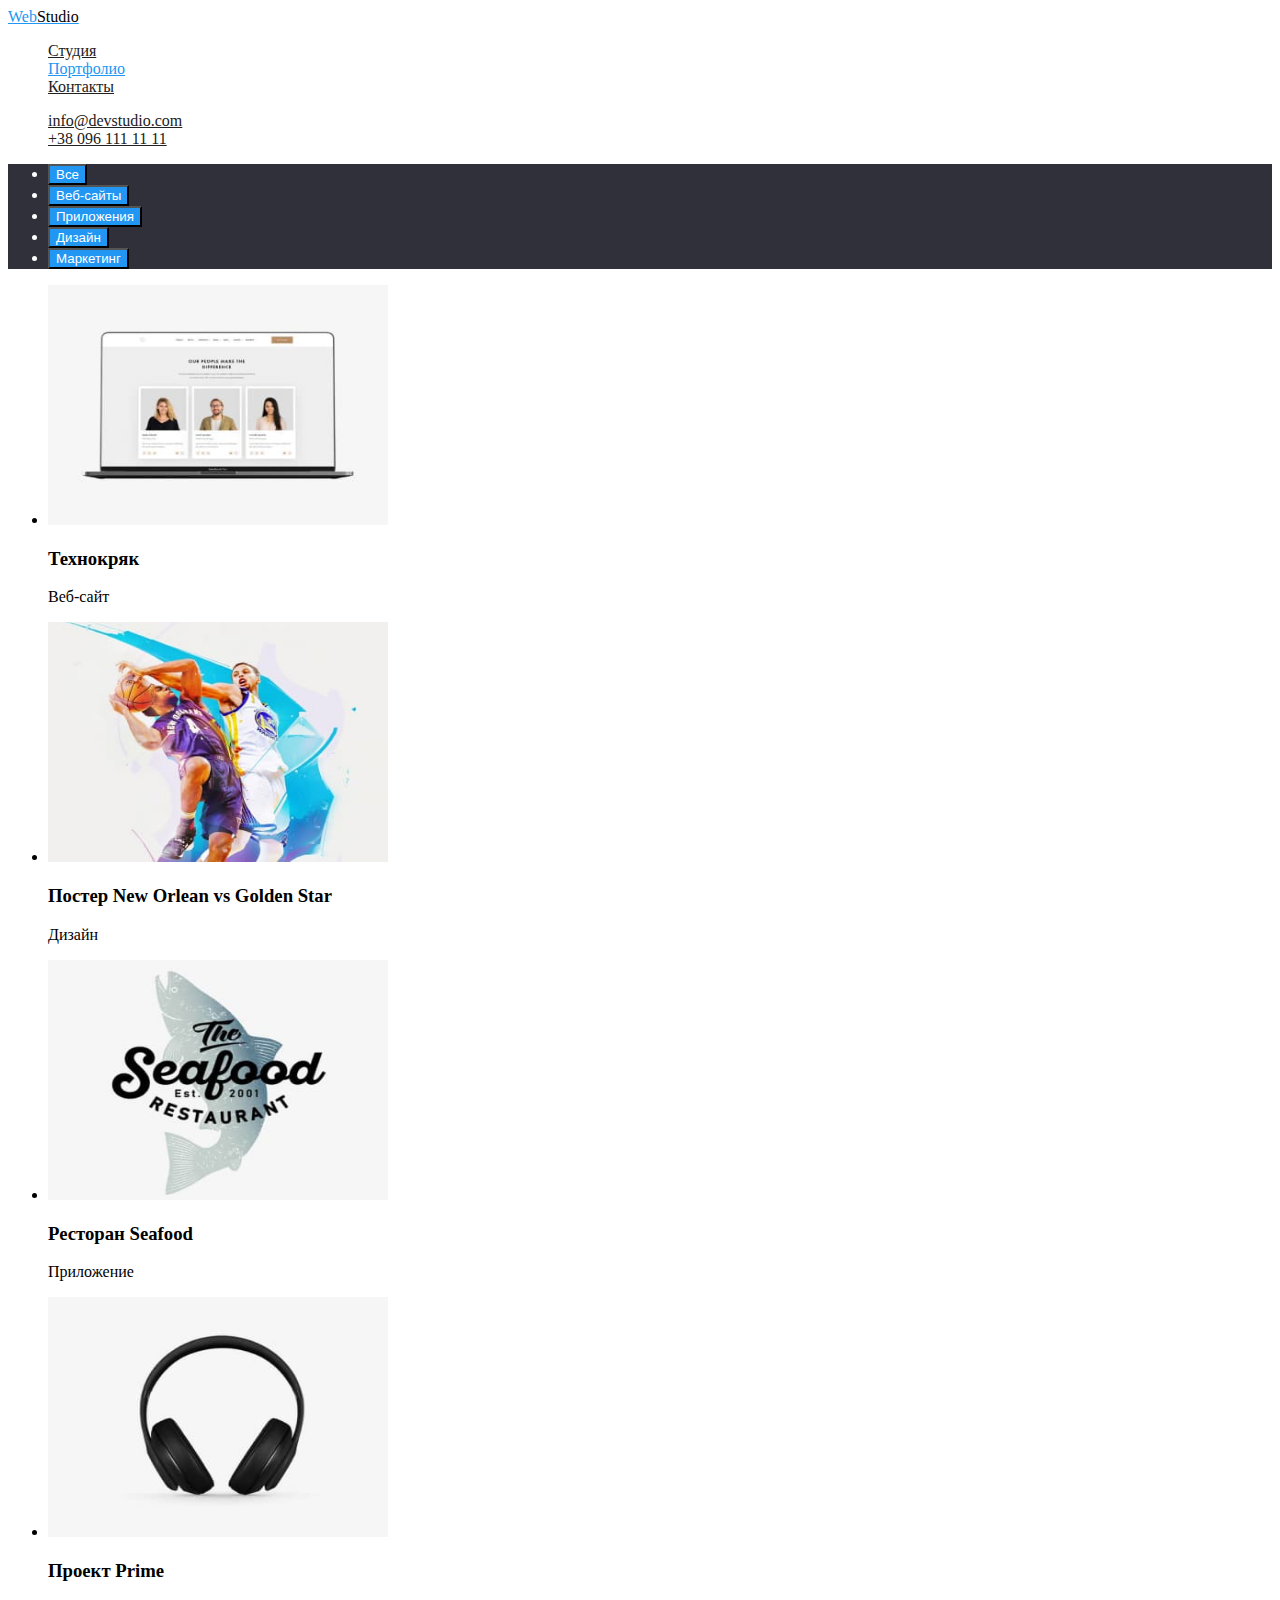
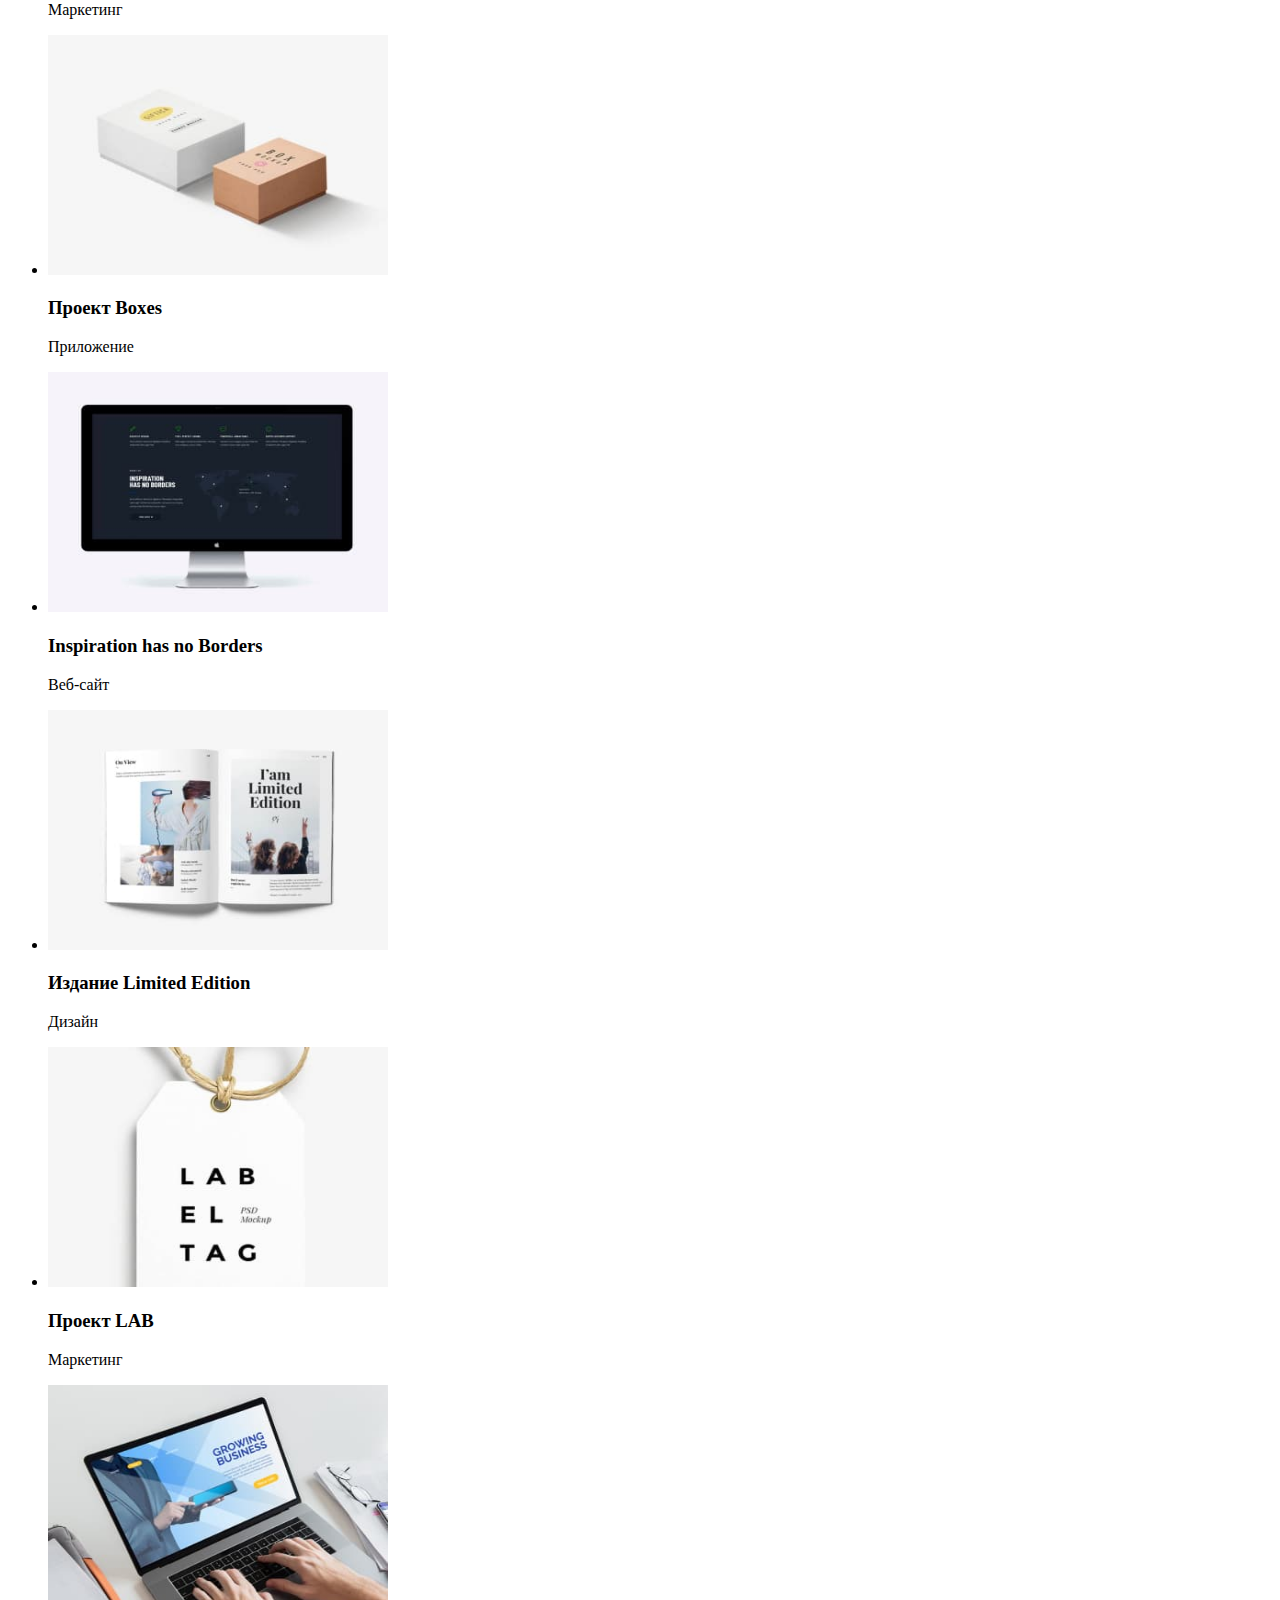
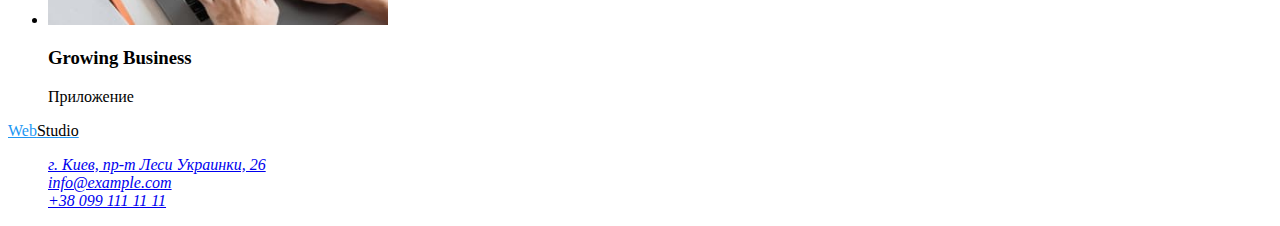
==== portfolio.html @ a4c0920b "add html+css" ====
<!DOCTYPE html>
<html lang="en">
<head>
    <meta charset="UTF-8">
    <meta http-equiv="X-UA-Compatible" content="IE=edge">
    <meta name="viewport" content="width=device-width, initial-scale=1.0">
    <title>Document</title>
    <link rel="stylesheet" href="./css/styles.css">
</head>
<body>
    <header>
        <div class="container">
            <nav>
                <a href="./index.html" class="logo">Web<span class="page-studio">Studio</span></a>
                <ul class="site-nav list">
                    <li><a href="" class="link">Студия</a></li>
                    <li><a href="./portfolio.html" class="link current">Портфолио</a></li>
                    <li><a href="" class="link">Контакты</a></li>
                </ul>
            </nav>
            <ul class="site-info list">
                <li><a href="mailto:info@devstudio.com" class="link">info@devstudio.com</a></li>
                <li><a href="tel:+380961111111" class="link">+38 096 111 11 11</a></li>
            </ul>
        </div>
    </header>
    <main>
        <section class="hero">
            <div class="hero-title">
                <ul>
                    <li><button type="button" class="button">Все</button></li>
                    <li><button type="button" class="button">Веб-сайты</button></li>
                    <li><button type="button" class="button">Приложения</button></li>
                    <li><button type="button" class="button">Дизайн</button></li>
                    <li><button type="button" class="button">Маркетинг</button></li>
                </ul>
            </div>
        </section>
        <section class="section">
            <ul>
                <li>
                    <img src="./images/fon-1.jpg" alt="Интернет страница" width="340" height="240">
                    <h3 class="title">Технокряк</h3>
                    <p>Веб-сайт</p>
                </li>
                <li>
                    <img src="./images/fon-2.jpg" alt="Игра баскетболистов" width="340" height="240">
                    <h3 class="title" lang="en">Постер New Orlean vs Golden Star</h3>
                    <p>Дизайн</p>
                </li>
                <li>
                    <img src="./images/fon-3.jpg" alt="Логотип ресторана" width="340" height="240">
                    <h3 class="title" lang="en">Ресторан Seafood</h3>
                    <p>Приложение</p>
                </li>
                <li>
                    <img src="./images/fon-4.jpg" alt="Наушники" width="340" height="240">
                    <h3 class="title" lang="en">Проект Prime</h3>
                    <p>Маркетинг</p>
                </li>
                <li>
                    <img src="./images/fon-5.jpg" alt="Картонные коробки" width="340" height="240">
                    <h3 class="title" lang="en">Проект Boxes</h3>
                    <p>Приложение</p>
                </li>
                <li>
                    <img src="./images/fon-6.jpg" alt="iMac" width="340" height="240">
                    <h3 class="title" lang="en">Inspiration has no Borders</h3>
                    <p>Веб-сайт</p>
                </li>
                <li>
                    <img src="./images/fon-7.jpg" alt="Журнал" width="340" height="240">
                    <h3 class="title" lang="en">Издание Limited Edition</h3>
                    <p>Дизайн</p>
                </li>
                <li>
                    <img src="./images/fon-8.jpg" alt="Этикетка" width="340" height="240">
                    <h3 class="title" lang="en">Проект LAB</h3>
                    <p>Маркетинг</p>
                </li>
                <li>
                    <img src="./images/fon-9.jpg" alt="Работа за ноутбуком" width="340" height="240">
                    <h3 class="title" lang="en">Growing Business</h3>
                    <p>Приложение</p>
                </li>
            </ul>
        </section>
    </main>
    <footer>
        <a href="./index.html" class="logo">Web<span class="page-studio">Studio</span></a>
        <address class="footer">
            <ul class="footer list"> 
                <li><a href="https://goo.gl/maps/Tcm589jkchjnUBED6" target="_blank" rel="noopener noreferrer">г. Киев, пр-т Леси Украинки, 26</a></li>
                <li><a href="mailto:info@example.com">info@example.com</a></li>
                <li><a href="tel:+380991111111">+38 099 111 11 11</a></li>
            </ul>
        </address>
    </footer>
</body>
</html>
---- css/styles.css ----
/* акцент #2196F3 */
/* цвет заглавий текста #212121 */
/* цвет основного текста #757575 */
/* фон основного текста #FFFFFF */
/* фон вторичного текста #F5F4FA */
/* фон заклавий текста #2F303A */
/* цвет слова Studio  #000000 */
/* цвет текста контактов в футере rgba(255, 255, 255, 0.6) */

:root {
    --accent-color: #2196F3; 
    --title-text-color: #212121;
    --primary-text-color: #757575; 
    --background-main-color: #FFFFFF;
    --background-secondary-color: #F5F4FA;
    --background-titles-color: #2F303A;
    --studio-word-color: #000000;
    --footer-text-color: rgba(255, 255, 255, 0.6);

}

.page {
    background-color: var(--background-main-color);
    color: var(--title-text-color);
}

.logo {
  color: var(--accent-color);
}

.page-studio {
    color: var(--studio-word-color);
}

.list {
    list-style: none;
}

/* Site-nav */

.site-nav .link {
    color: var(--title-text-color);
}
.site-nav .link:hover, 
.site-nav .link:focus {
    color: var(--accent-color);
}

.site-nav .link.current {
    color: var(--accent-color);
}

/* Site-info */

.site-info .link {
    color: var(--title-text-color);
}

.site-info .link:hover,
.site-info .link:focus {
    color: var(--accent-color);
}

/* Hero  */

.hero-title {
    color: #FFFFFF;
    background-color: var(--background-titles-color);
}

/* Feature-list */
.section-title .fuature {
    color: var(--title-text-color);
}

/* Examples */

.examples {
    color: var(--title-text-color);

}

/* Team */

.team-title {
    color: var(--title-text-color);
    background-color: var(--background-secondary-color);
}


/* Footer */



/* Button */
.button {
    color: var(--background-main-color);
    background-color: var(--accent-color);
}
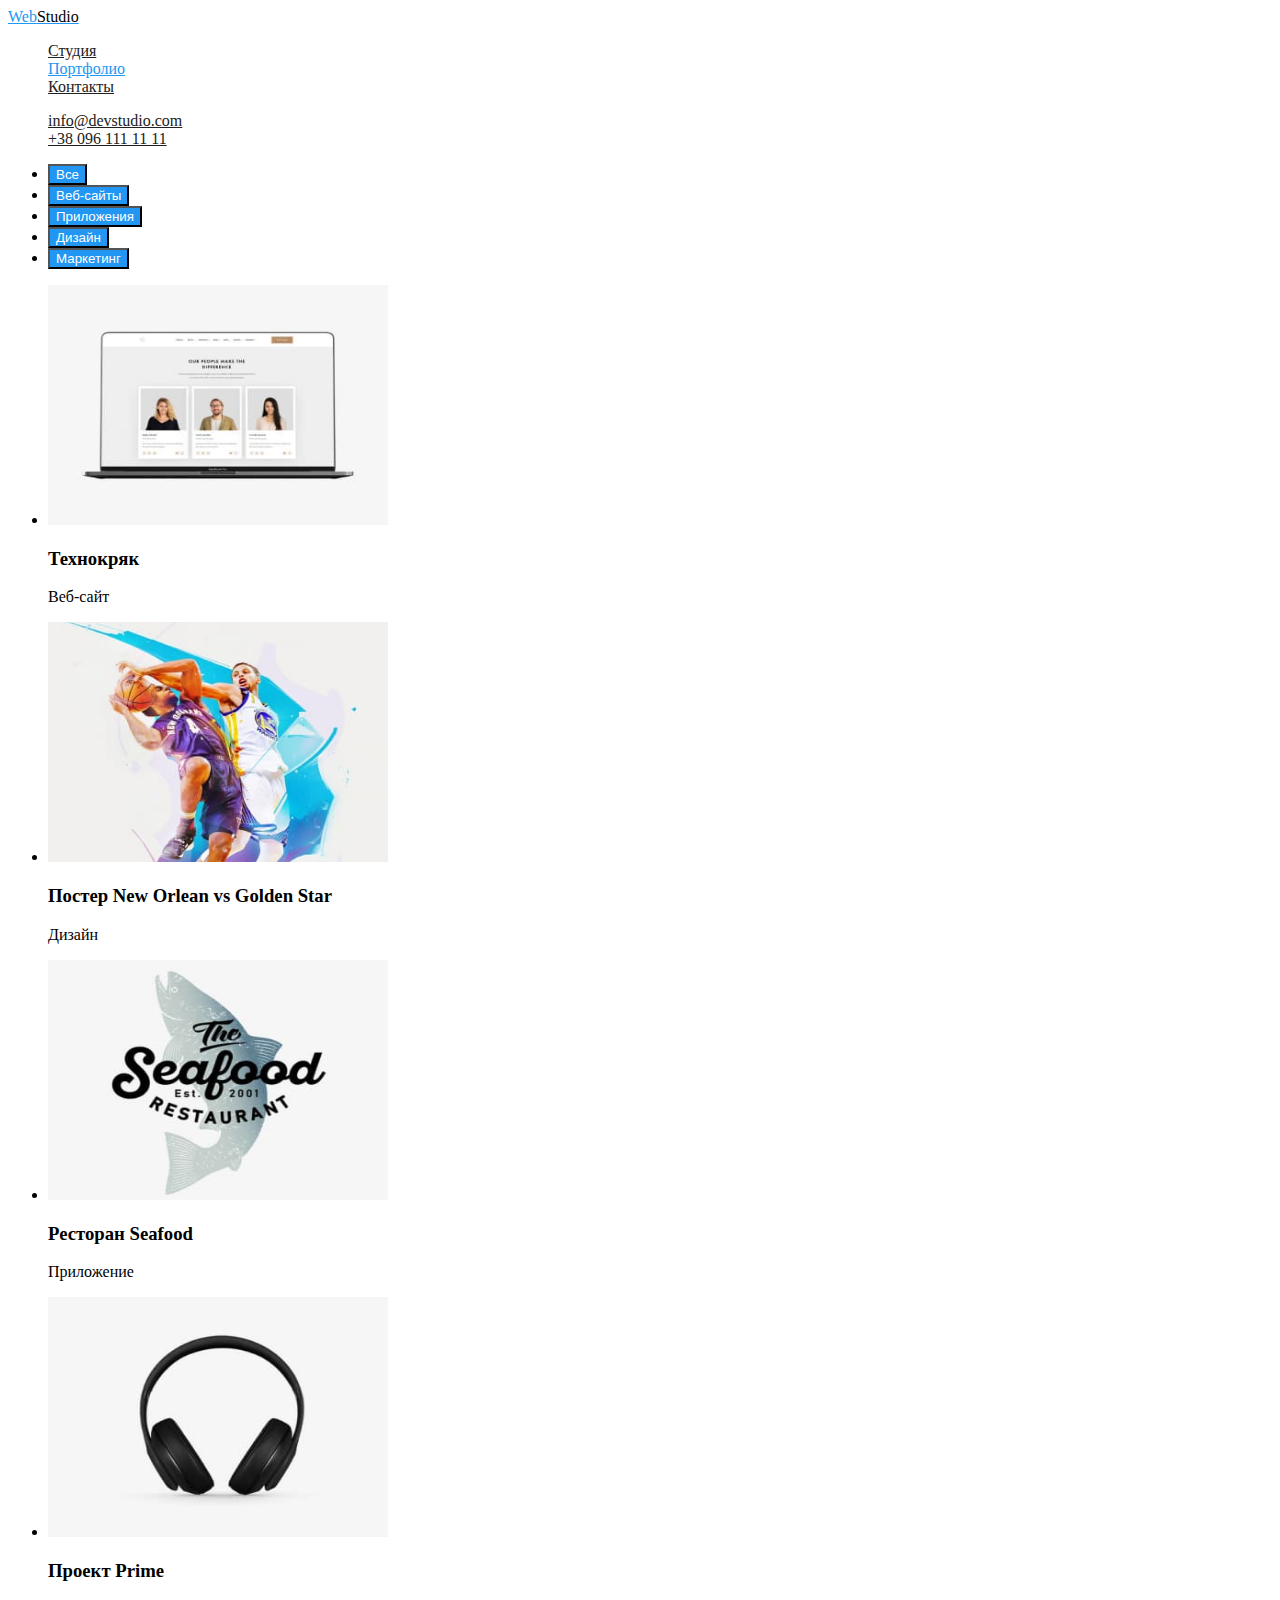
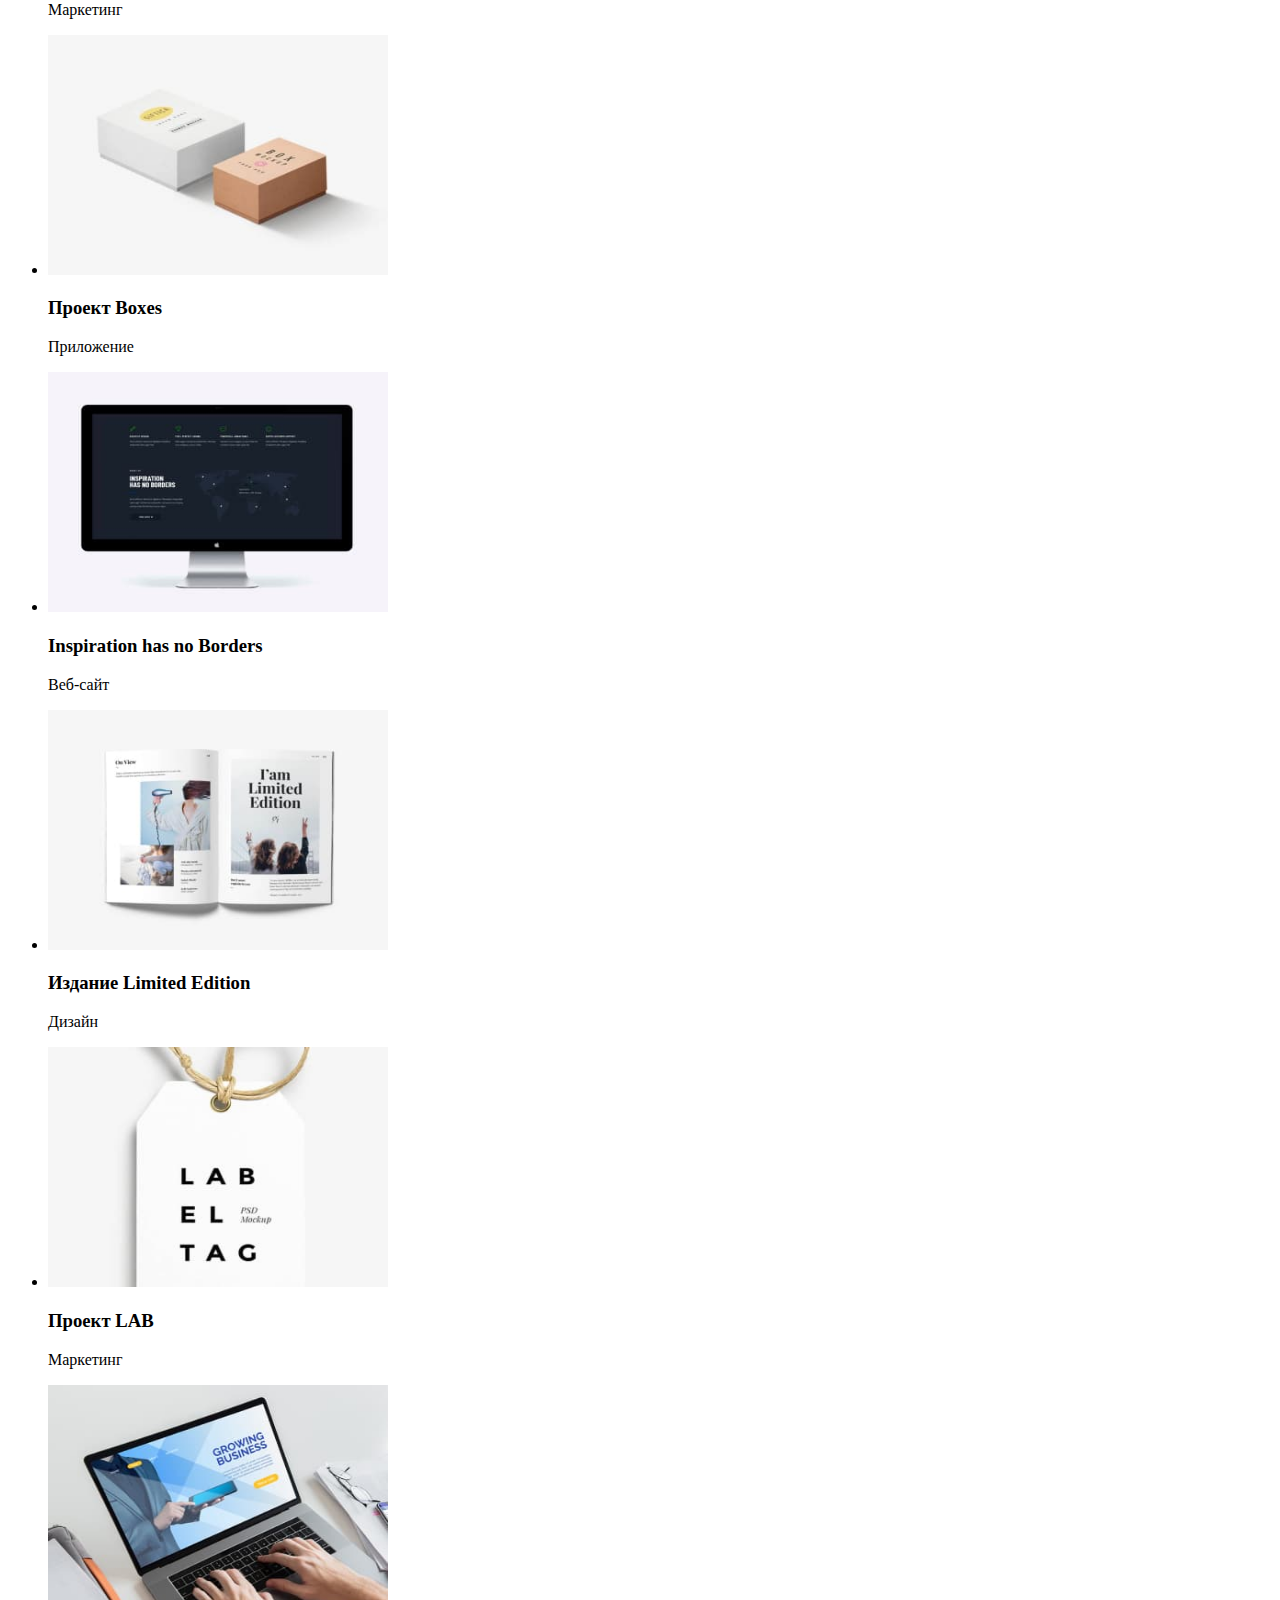
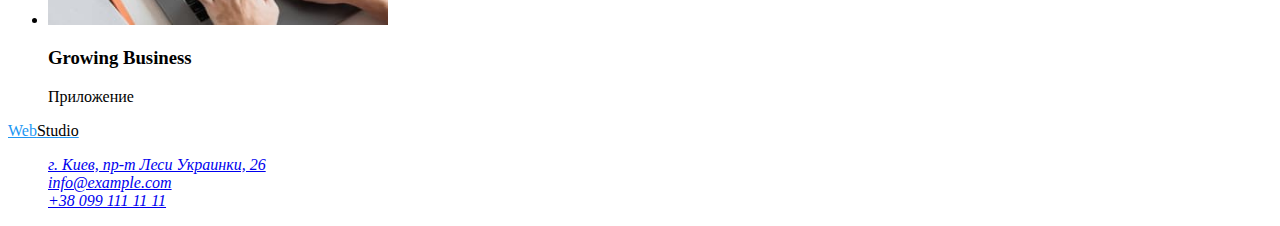
==== commit f8246b85: "add html+css" ====
--- a/portfolio.html
+++ b/portfolio.html
@@ -26,7 +26,7 @@
     </header>
     <main>
         <section class="hero">
-            <div class="hero-title">
+            <div class="hero-title-1">
                 <ul>
                     <li><button type="button" class="button">Все</button></li>
                     <li><button type="button" class="button">Веб-сайты</button></li>
@@ -87,6 +87,7 @@
         </section>
     </main>
     <footer>
+        <section class="footer-1">
         <a href="./index.html" class="logo">Web<span class="page-studio">Studio</span></a>
         <address class="footer">
             <ul class="footer list"> 
@@ -95,6 +96,7 @@
                 <li><a href="tel:+380991111111">+38 099 111 11 11</a></li>
             </ul>
         </address>
+         </section>
     </footer>
 </body>
-</html>+</html> --- a/css/styles.css
+++ b/css/styles.css
@@ -90,7 +90,10 @@
 
 /* Footer */
 
-
+.footer .link:hover,
+.footer .link:focus {
+    color: var(--accent-color);
+}
 
 /* Button */
 .button {
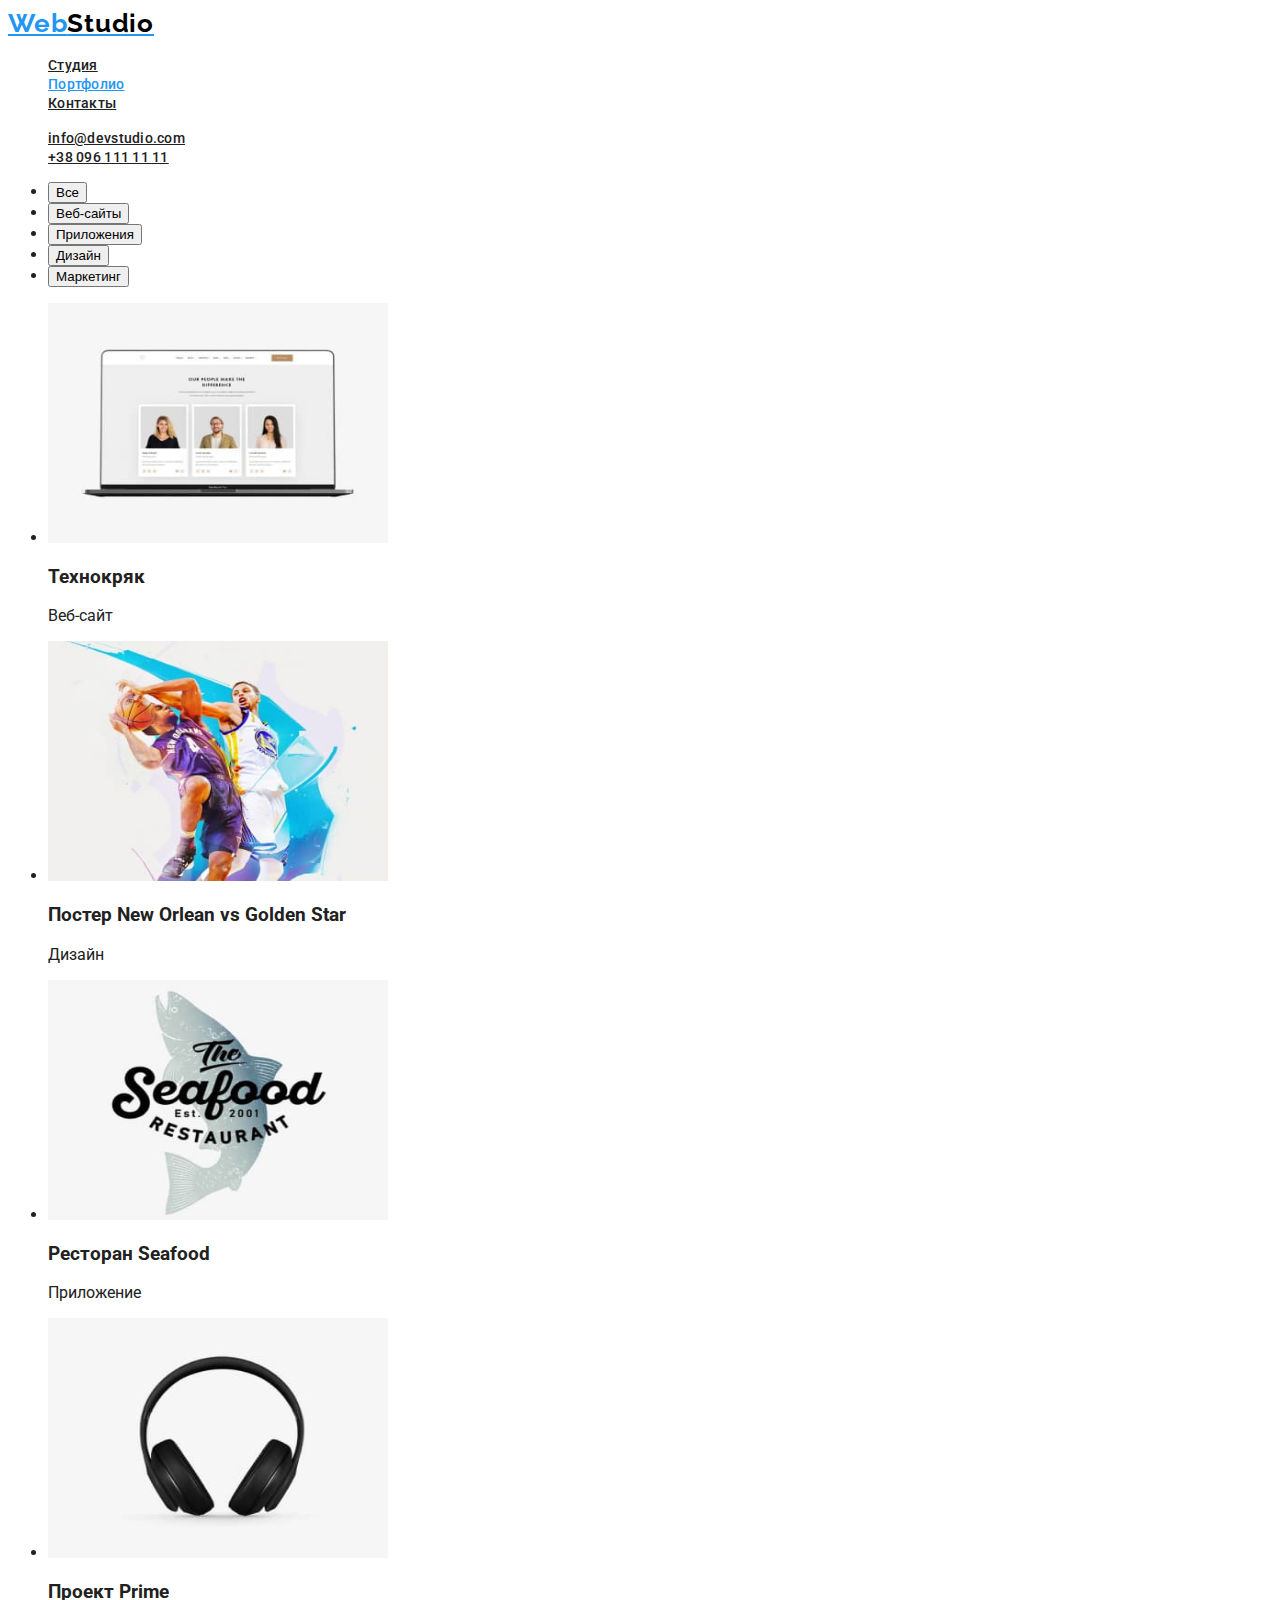
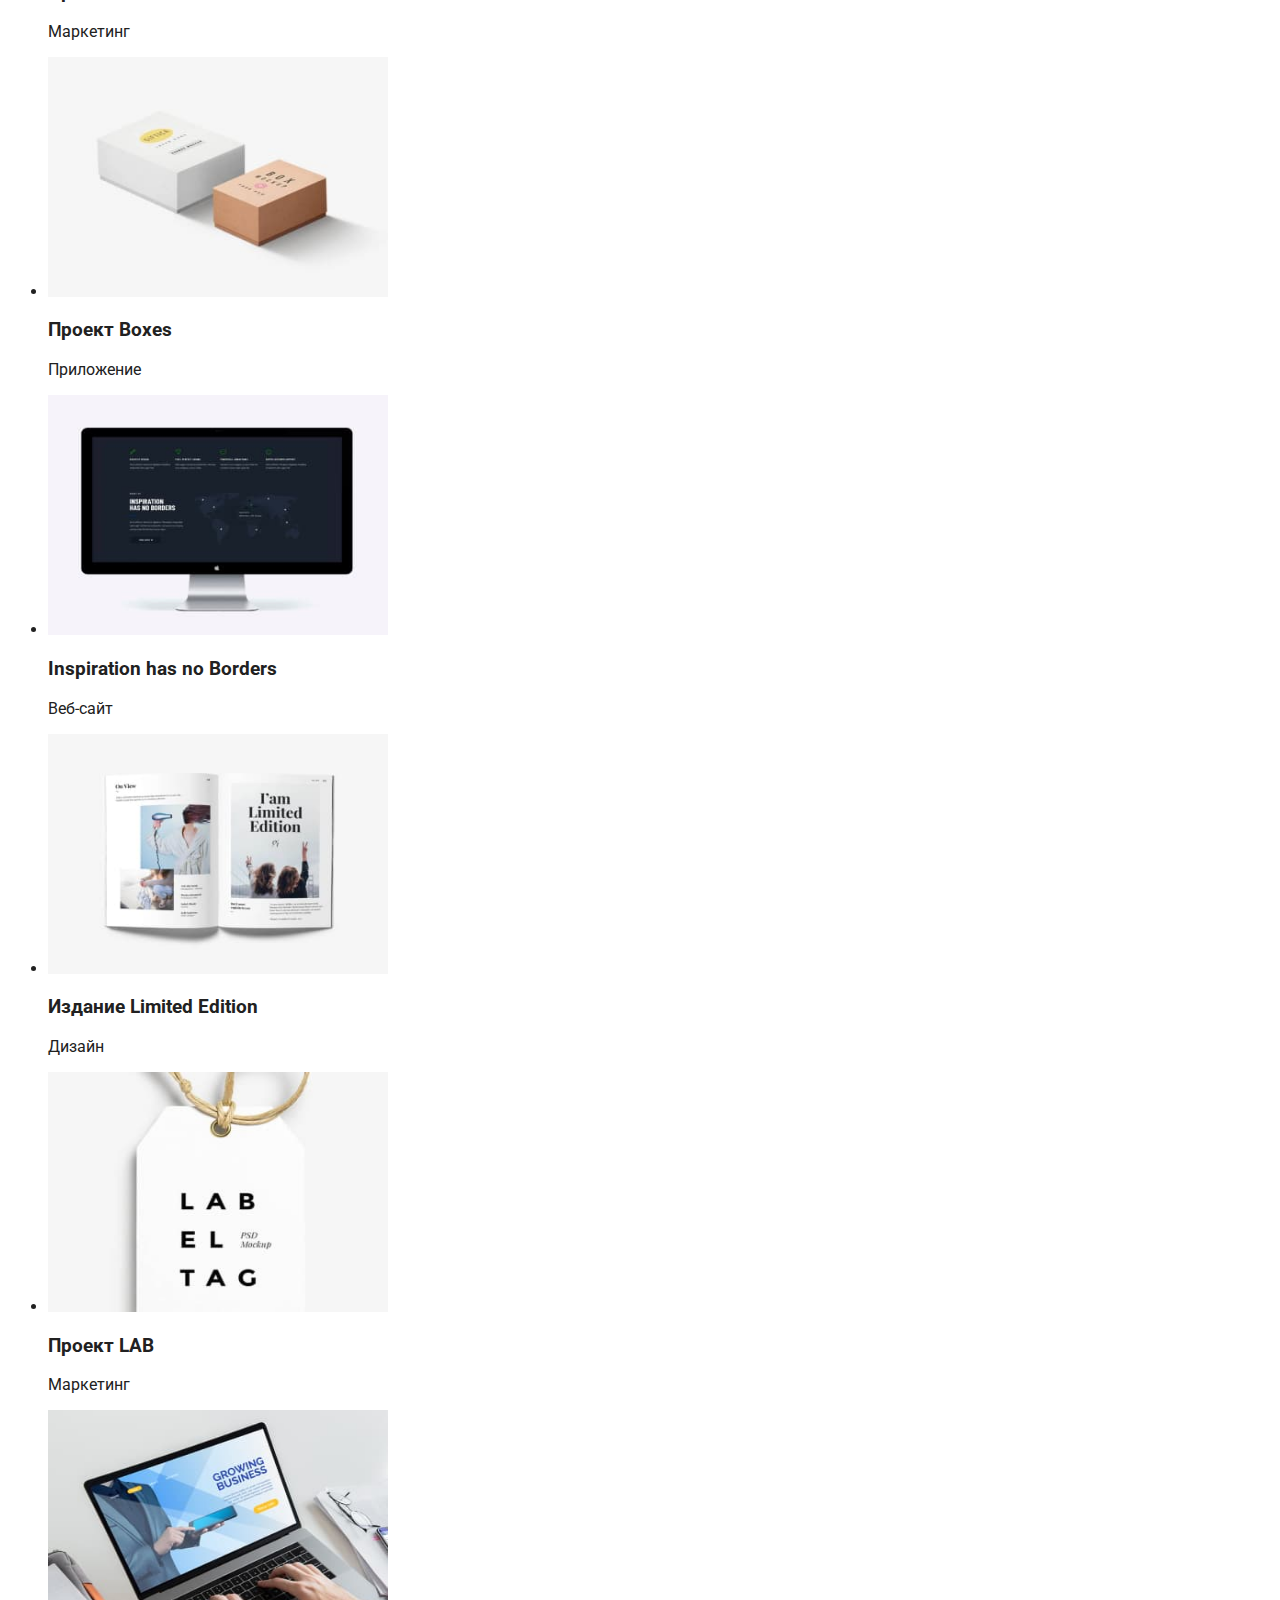
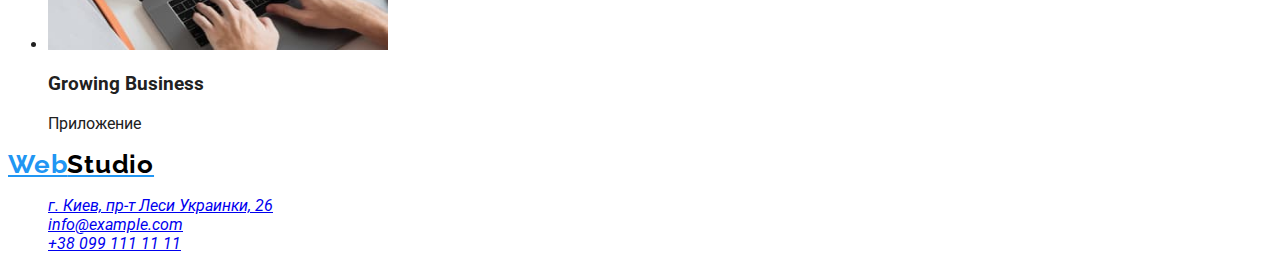
==== commit e6c85a87: "add html+css" ====
--- a/portfolio.html
+++ b/portfolio.html
@@ -5,9 +5,12 @@
     <meta http-equiv="X-UA-Compatible" content="IE=edge">
     <meta name="viewport" content="width=device-width, initial-scale=1.0">
     <title>Document</title>
+    <link rel="preconnect" href="https://fonts.googleapis.com">
+    <link rel="preconnect" href="https://fonts.gstatic.com" crossorigin>
+    <link href="https://fonts.googleapis.com/css2?family=Raleway:wght@700&family=Roboto:wght@400;500;700&display=swap" rel="stylesheet">
     <link rel="stylesheet" href="./css/styles.css">
 </head>
-<body>
+<body class="body">
     <header>
         <div class="container">
             <nav>
@@ -28,11 +31,11 @@
         <section class="hero">
             <div class="hero-title-1">
                 <ul>
-                    <li><button type="button" class="button">Все</button></li>
-                    <li><button type="button" class="button">Веб-сайты</button></li>
-                    <li><button type="button" class="button">Приложения</button></li>
-                    <li><button type="button" class="button">Дизайн</button></li>
-                    <li><button type="button" class="button">Маркетинг</button></li>
+                    <li><button type="button" class="link">Все</button></li>
+                    <li><button type="button" class="link">Веб-сайты</button></li>
+                    <li><button type="button" class="link">Приложения</button></li>
+                    <li><button type="button" class="link">Дизайн</button></li>
+                    <li><button type="button" class="link">Маркетинг</button></li>
                 </ul>
             </div>
         </section>
@@ -87,7 +90,7 @@
         </section>
     </main>
     <footer>
-        <section class="footer-1">
+        <section class="footer">
         <a href="./index.html" class="logo">Web<span class="page-studio">Studio</span></a>
         <address class="footer">
             <ul class="footer list"> 
--- a/css/styles.css
+++ b/css/styles.css
@@ -19,13 +19,21 @@
 
 }
 
-.page {
+.body {
     background-color: var(--background-main-color);
     color: var(--title-text-color);
+    font-family: roboto, sans-serif;
+    
 }
 
 .logo {
   color: var(--accent-color);
+  font-family: Raleway, cursive;
+
+  font-weight: 700;
+  font-size: 26px;
+  line-height: 1.19;
+  letter-spacing: 0.03em;
 }
 
 .page-studio {
@@ -40,6 +48,11 @@
 
 .site-nav .link {
     color: var(--title-text-color);
+
+    font-weight: 500;
+    font-size: 14px;
+    line-height: 1.14;
+    letter-spacing: 0.02em;
 }
 .site-nav .link:hover, 
 .site-nav .link:focus {
@@ -54,6 +67,12 @@
 
 .site-info .link {
     color: var(--title-text-color);
+
+font-weight: 500;
+font-size: 14px;
+line-height: 1.14;
+letter-spacing: 0.02em;
+
 }
 
 .site-info .link:hover,
@@ -66,11 +85,40 @@
 .hero-title {
     color: #FFFFFF;
     background-color: var(--background-titles-color);
+
+font-weight: 900;
+font-size: 44px;
+line-height: 1.36;
+text-align: center;
+letter-spacing: 0.06em;
+
 }
 
+.hero-title-1 .link:hover,
+.hero-title-1 .link:focus {
+    color: var(--accent-color);
+}
 /* Feature-list */
 .section-title .fuature {
     color: var(--title-text-color);
+}
+.fuature-list .title {
+    color: var(--title-text-color);
+
+font-weight: 700;
+font-size: 14px;
+line-height: 1.14;
+letter-spacing: 0.03em;
+text-transform: uppercase;
+}
+
+.fuature-list .text {
+    color: var(--primary-text-color);
+
+font-weight: 400;
+font-size: 14px;
+line-height: 1.71;
+letter-spacing: 0.03em;
 }
 
 /* Examples */
@@ -79,14 +127,27 @@
     color: var(--title-text-color);
 
 }
+.section-title {
 
+font-weight: 700;
+font-size: 36px;
+line-height: 1.16;
+text-align: center;
+letter-spacing: 0.03em;
+
+}
 /* Team */
 
 .team-title {
     color: var(--title-text-color);
     background-color: var(--background-secondary-color);
+
+font-weight: 700;
+font-size: 36px;
+line-height: 1.16;
+text-align: center;
+letter-spacing: 0.03em;
 }
-
 
 /* Footer */
 
@@ -99,4 +160,9 @@
 .button {
     color: var(--background-main-color);
     background-color: var(--accent-color);
+
+font-weight: 500;
+font-size: 16px;
+line-height: 1.62;
+letter-spacing: 0.03em;
 }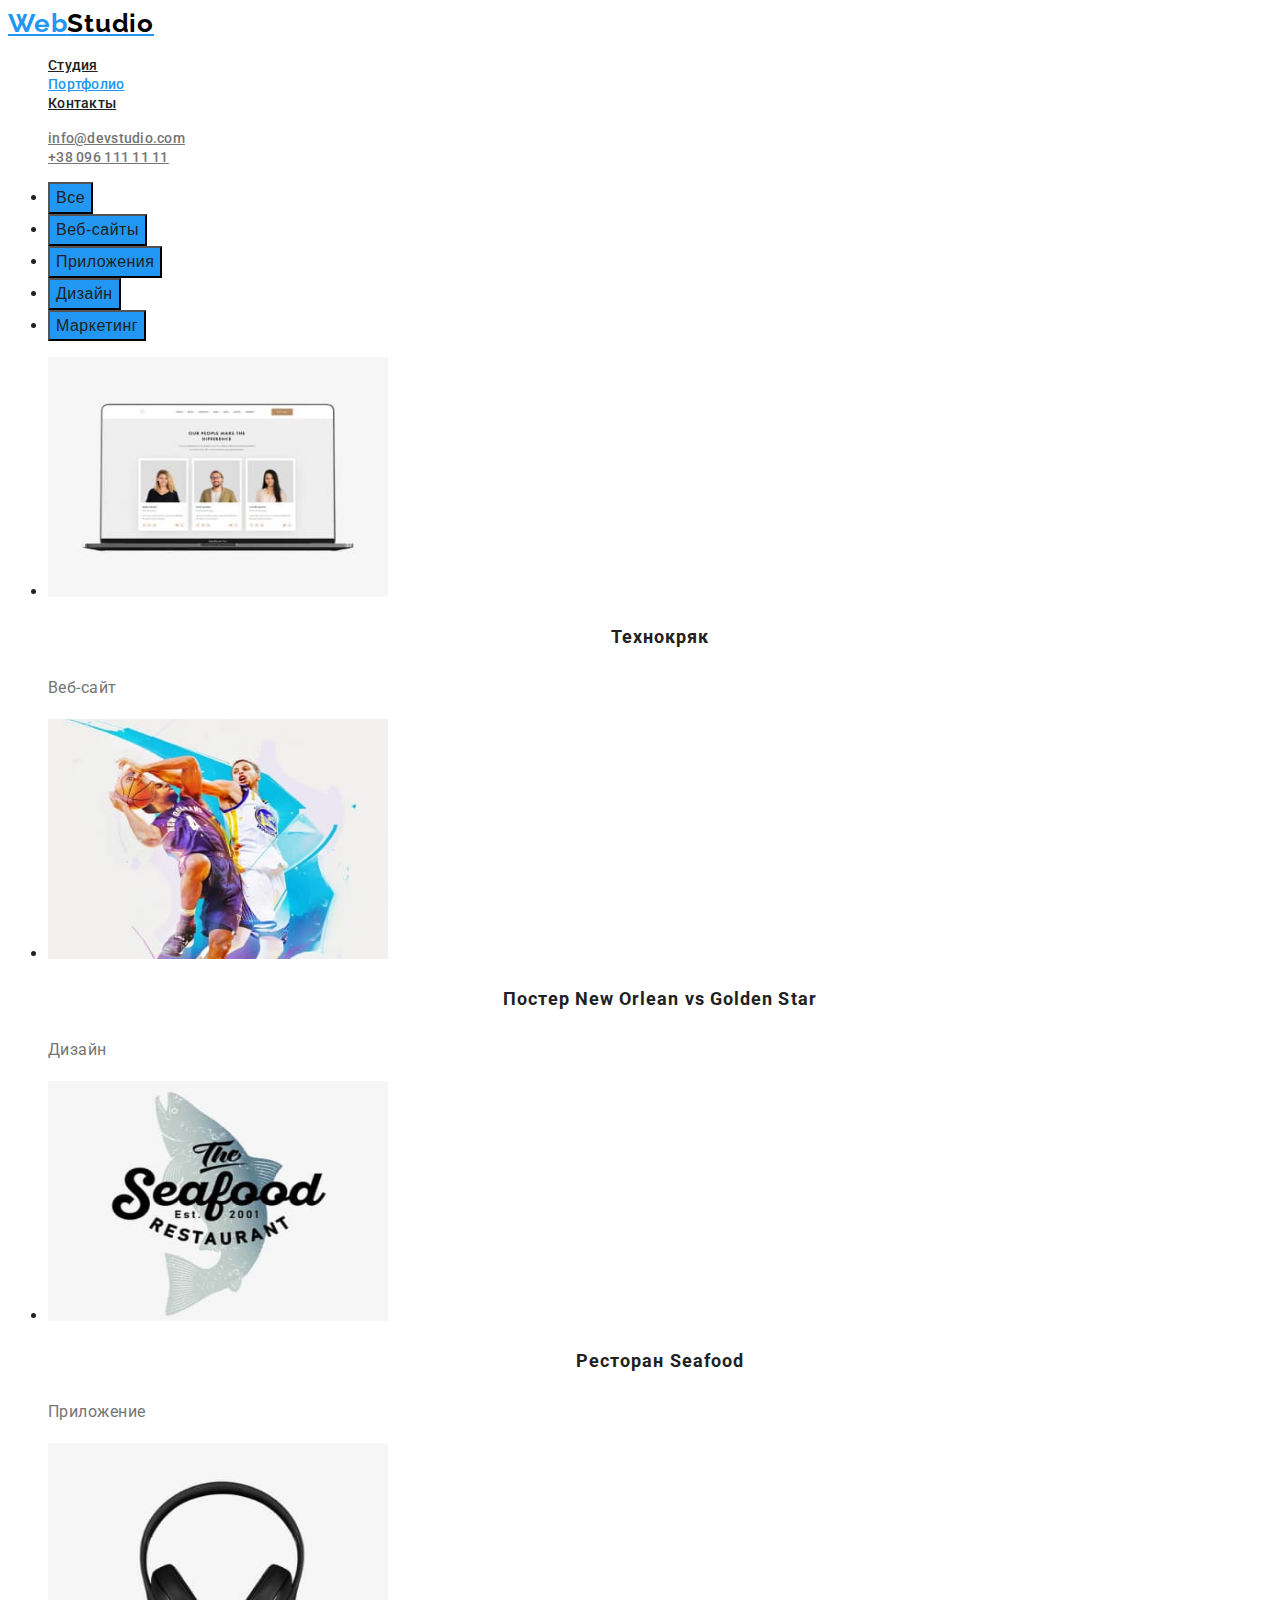
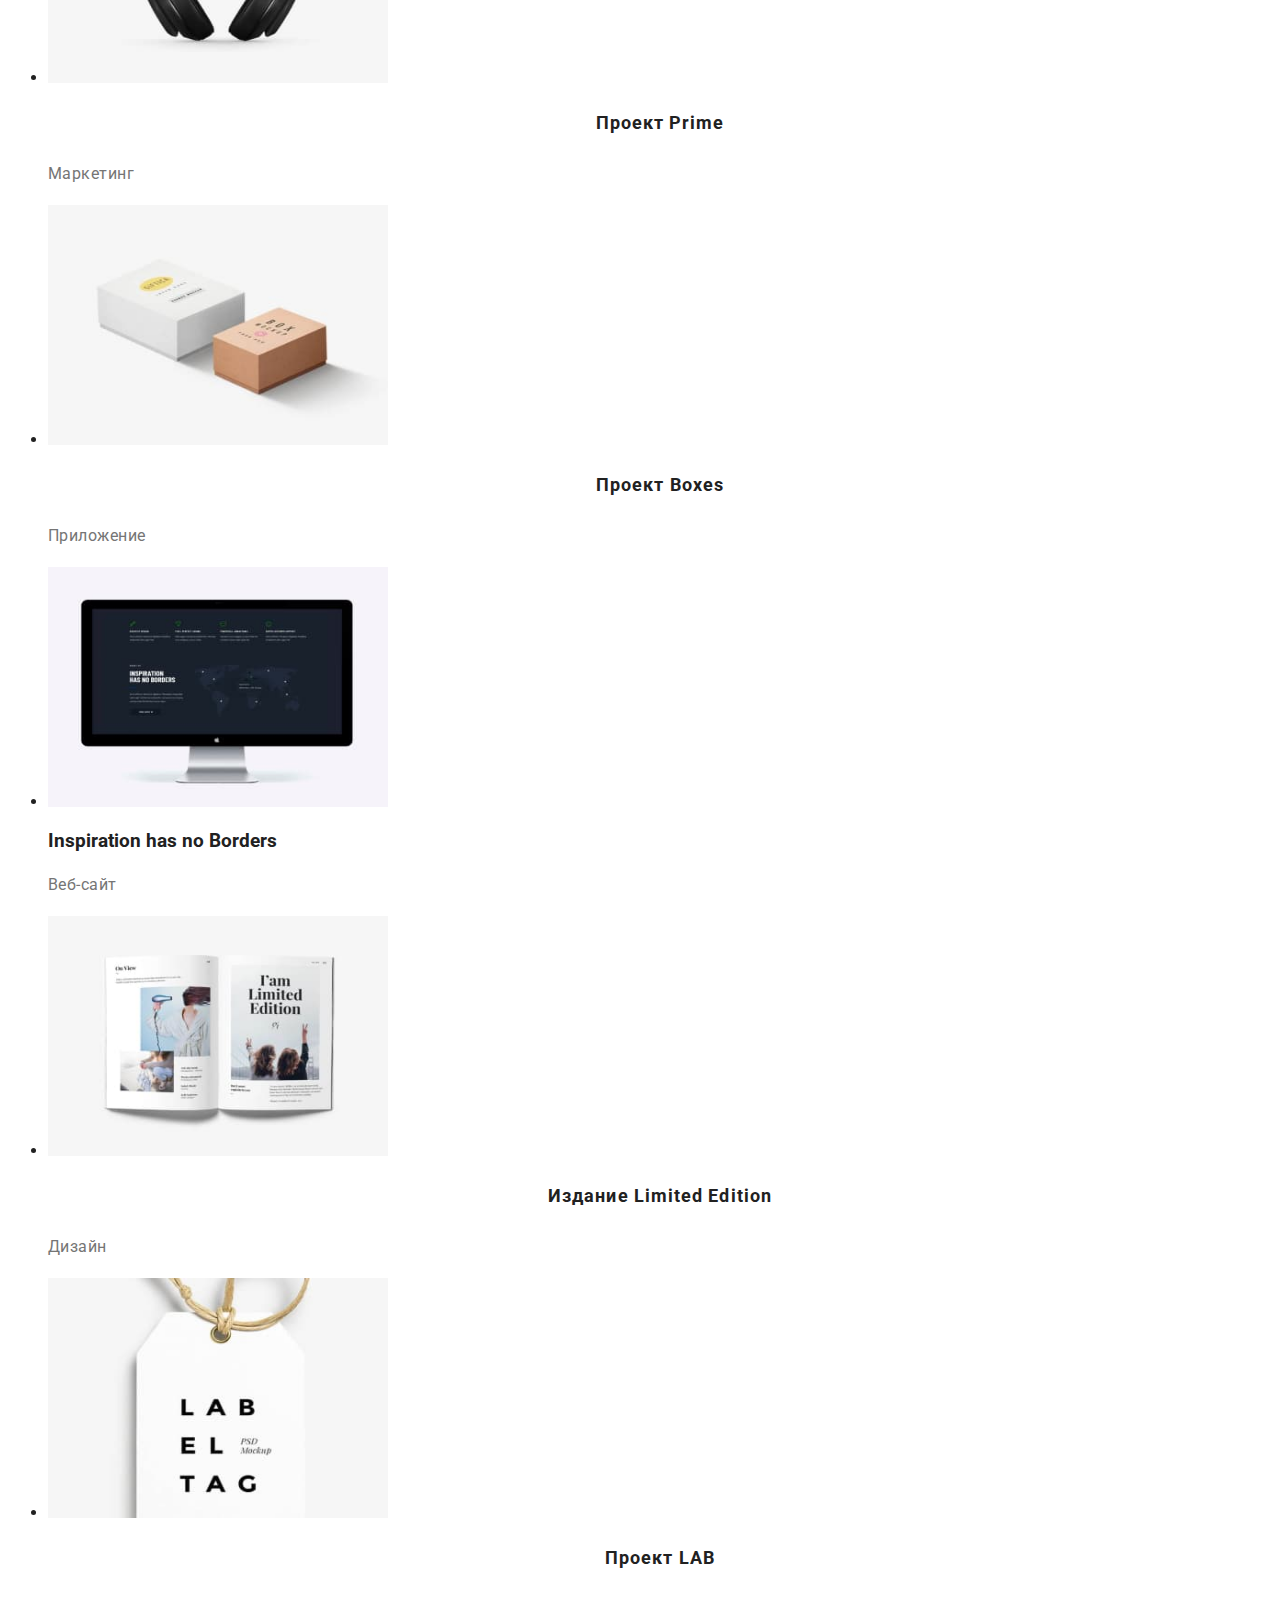
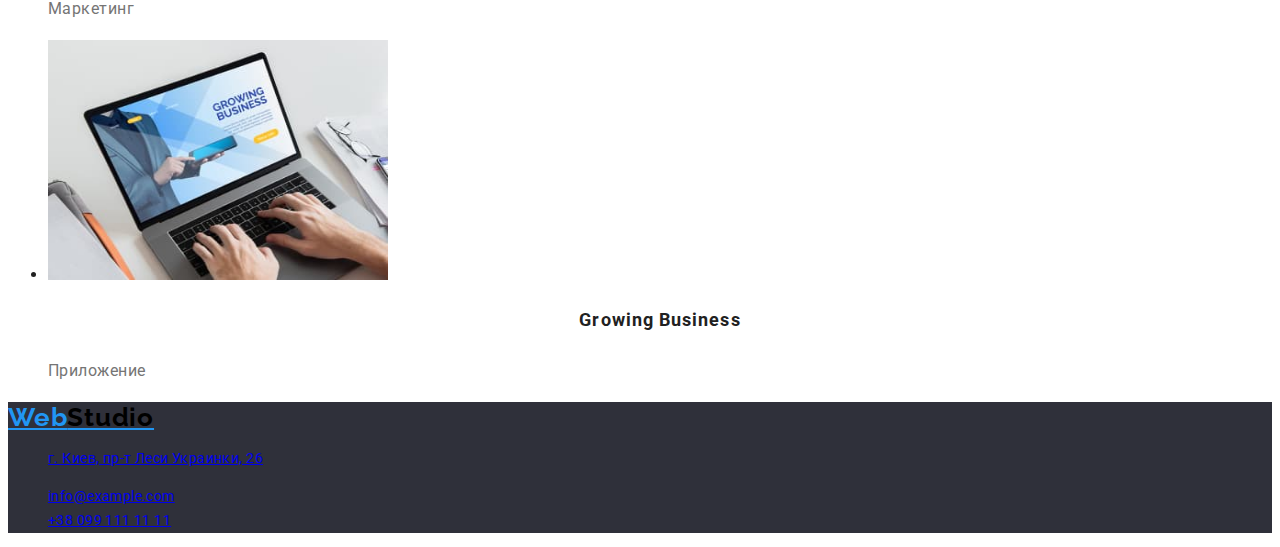
==== commit 36342f4d: "final code" ====
--- a/portfolio.html
+++ b/portfolio.html
@@ -31,11 +31,11 @@
         <section class="hero">
             <div class="hero-title-1">
                 <ul>
-                    <li><button type="button" class="link">Все</button></li>
-                    <li><button type="button" class="link">Веб-сайты</button></li>
-                    <li><button type="button" class="link">Приложения</button></li>
-                    <li><button type="button" class="link">Дизайн</button></li>
-                    <li><button type="button" class="link">Маркетинг</button></li>
+                    <li><button type="button" class="button-p link">Все</button></li>
+                    <li><button type="button" class="button-p link">Веб-сайты</button></li>
+                    <li><button type="button" class="button-p link">Приложения</button></li>
+                    <li><button type="button" class="button-p link">Дизайн</button></li>
+                    <li><button type="button" class="button-p link">Маркетинг</button></li>
                 </ul>
             </div>
         </section>
@@ -43,58 +43,60 @@
             <ul>
                 <li>
                     <img src="./images/fon-1.jpg" alt="Интернет страница" width="340" height="240">
-                    <h3 class="title">Технокряк</h3>
-                    <p>Веб-сайт</p>
+                    <h3 class="title-h">Технокряк</h3>
+                    <p class="title-p">Веб-сайт</p>
                 </li>
                 <li>
                     <img src="./images/fon-2.jpg" alt="Игра баскетболистов" width="340" height="240">
-                    <h3 class="title" lang="en">Постер New Orlean vs Golden Star</h3>
-                    <p>Дизайн</p>
+                    <h3 class="title-h" lang="en">Постер New Orlean vs Golden Star</h3>
+                    <p class="title-p">Дизайн</p>
                 </li>
                 <li>
                     <img src="./images/fon-3.jpg" alt="Логотип ресторана" width="340" height="240">
-                    <h3 class="title" lang="en">Ресторан Seafood</h3>
-                    <p>Приложение</p>
+                    <h3 class="title-h" lang="en">Ресторан Seafood</h3>
+                    <p class="title-p">Приложение</p>
                 </li>
                 <li>
                     <img src="./images/fon-4.jpg" alt="Наушники" width="340" height="240">
-                    <h3 class="title" lang="en">Проект Prime</h3>
-                    <p>Маркетинг</p>
+                    <h3 class="title-h" lang="en">Проект Prime</h3>
+                    <p class="title-p">Маркетинг</p>
                 </li>
                 <li>
                     <img src="./images/fon-5.jpg" alt="Картонные коробки" width="340" height="240">
-                    <h3 class="title" lang="en">Проект Boxes</h3>
-                    <p>Приложение</p>
+                    <h3 class="title-h" lang="en">Проект Boxes</h3>
+                    <p class="title-p">Приложение</p>
                 </li>
                 <li>
                     <img src="./images/fon-6.jpg" alt="iMac" width="340" height="240">
                     <h3 class="title" lang="en">Inspiration has no Borders</h3>
-                    <p>Веб-сайт</p>
+                    <p class="title-p">Веб-сайт</p>
                 </li>
                 <li>
                     <img src="./images/fon-7.jpg" alt="Журнал" width="340" height="240">
-                    <h3 class="title" lang="en">Издание Limited Edition</h3>
-                    <p>Дизайн</p>
+                    <h3 class="title-h" lang="en">Издание Limited Edition</h3>
+                    <p class="title-p">Дизайн</p>
                 </li>
                 <li>
                     <img src="./images/fon-8.jpg" alt="Этикетка" width="340" height="240">
-                    <h3 class="title" lang="en">Проект LAB</h3>
-                    <p>Маркетинг</p>
+                    <h3 class="title-h" lang="en">Проект LAB</h3>
+                    <p class="title-p">Маркетинг</p>
                 </li>
                 <li>
                     <img src="./images/fon-9.jpg" alt="Работа за ноутбуком" width="340" height="240">
-                    <h3 class="title" lang="en">Growing Business</h3>
-                    <p>Приложение</p>
+                    <h3 class="title-h" lang="en">Growing Business</h3>
+                    <p class="title-p">Приложение</p>
                 </li>
             </ul>
         </section>
     </main>
-    <footer>
+    <footer class="footer-bck">
         <section class="footer">
         <a href="./index.html" class="logo">Web<span class="page-studio">Studio</span></a>
         <address class="footer">
-            <ul class="footer list"> 
+            <ul class="footer-map list"> 
                 <li><a href="https://goo.gl/maps/Tcm589jkchjnUBED6" target="_blank" rel="noopener noreferrer">г. Киев, пр-т Леси Украинки, 26</a></li>
+            </ul>
+            <ul class="footer-nav list">
                 <li><a href="mailto:info@example.com">info@example.com</a></li>
                 <li><a href="tel:+380991111111">+38 099 111 11 11</a></li>
             </ul>
--- a/css/styles.css
+++ b/css/styles.css
@@ -66,7 +66,7 @@
 /* Site-info */
 
 .site-info .link {
-    color: var(--title-text-color);
+    color: var(--primary-text-color);
 
 font-weight: 500;
 font-size: 14px;
@@ -115,7 +115,6 @@
 .fuature-list .text {
     color: var(--primary-text-color);
 
-font-weight: 400;
 font-size: 14px;
 line-height: 1.71;
 letter-spacing: 0.03em;
@@ -149,6 +148,23 @@
 letter-spacing: 0.03em;
 }
 
+.title-h {
+color: var(--title-text-color);
+font-weight: 500;
+font-size: 16px;
+line-height: 1.18;
+text-align: center;
+letter-spacing: 0.03em;
+}
+
+.text-team {
+    color: var(--primary-text-color);
+font-weight: 400;
+font-size: 16px;
+line-height: 1.18;
+text-align: center;
+letter-spacing: 0.03em;
+}
 /* Footer */
 
 .footer .link:hover,
@@ -156,6 +172,34 @@
     color: var(--accent-color);
 }
 
+.footer-bck {
+    background-color: var(--background-titles-color);
+}
+
+
+.footer-map {
+    color: var(--background-main-color);
+    font-family: 'Roboto';
+font-style: normal;
+font-weight: 400;
+font-size: 14px;
+line-height: 1.71;
+letter-spacing: 0.03em;
+}
+
+.footer-nav {
+    color: var(--footer-text-color);
+    font-family: 'Roboto';
+font-style: normal;
+font-weight: 400;
+font-size: 14px;
+line-height: 1.71;
+letter-spacing: 0.03em;
+}
+
+.page-studio-white {
+    color: var(--background-main-color);
+}
 /* Button */
 .button {
     color: var(--background-main-color);
@@ -165,4 +209,34 @@
 font-size: 16px;
 line-height: 1.62;
 letter-spacing: 0.03em;
+font-family: inherit;
+}
+
+
+/* Portfolio */
+
+.button-p {
+    color: var(--title-text-color);
+    background-color: var(--accent-color);
+font-weight: 500;
+font-size: 16px;
+line-height: 1.62;
+text-align: center;
+letter-spacing: 0.03em;
+}
+
+.title-h {
+    color: var(--title-text-color);
+font-weight: 700;
+font-size: 18px;
+line-height: 2;
+letter-spacing: 0.06em;
+}
+
+.title-p {
+    color: var(--primary-text-color);
+font-weight: 400;
+font-size: 16px;
+line-height: 1.87;
+letter-spacing: 0.03em;
 }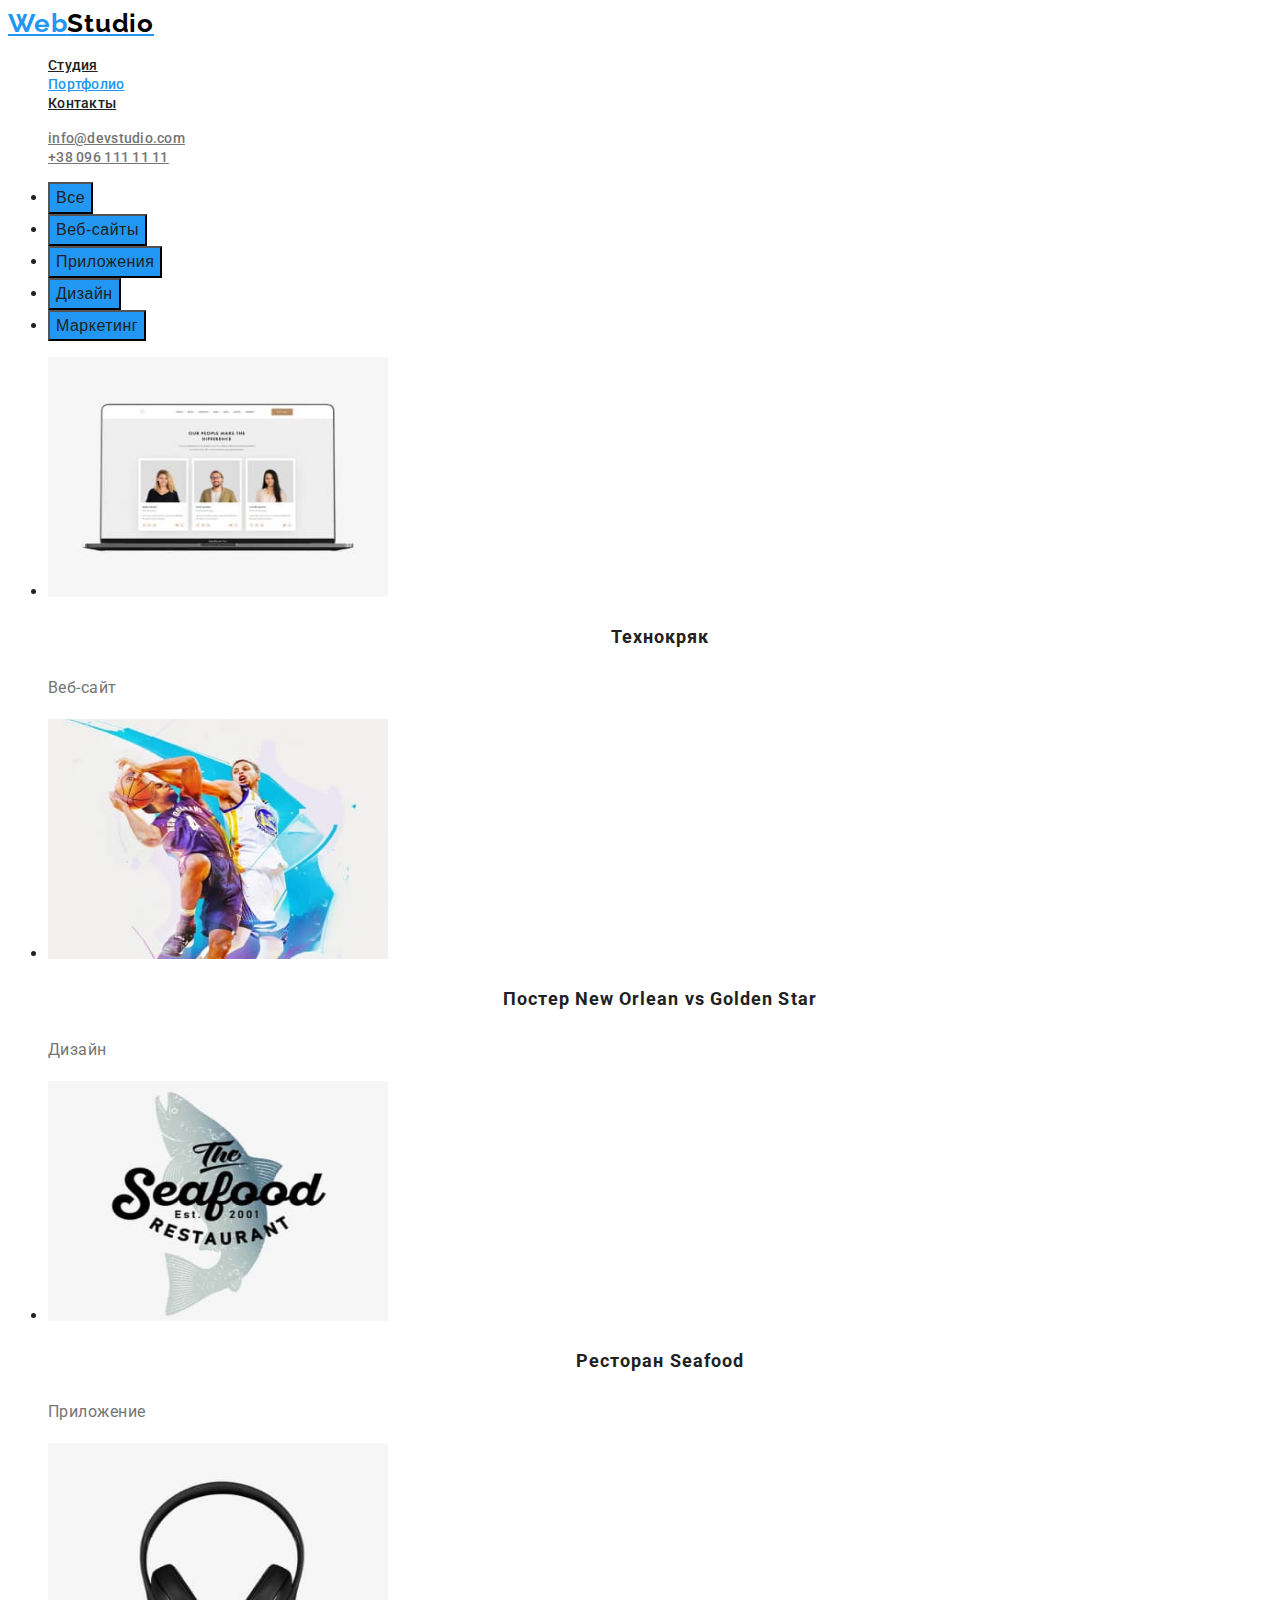
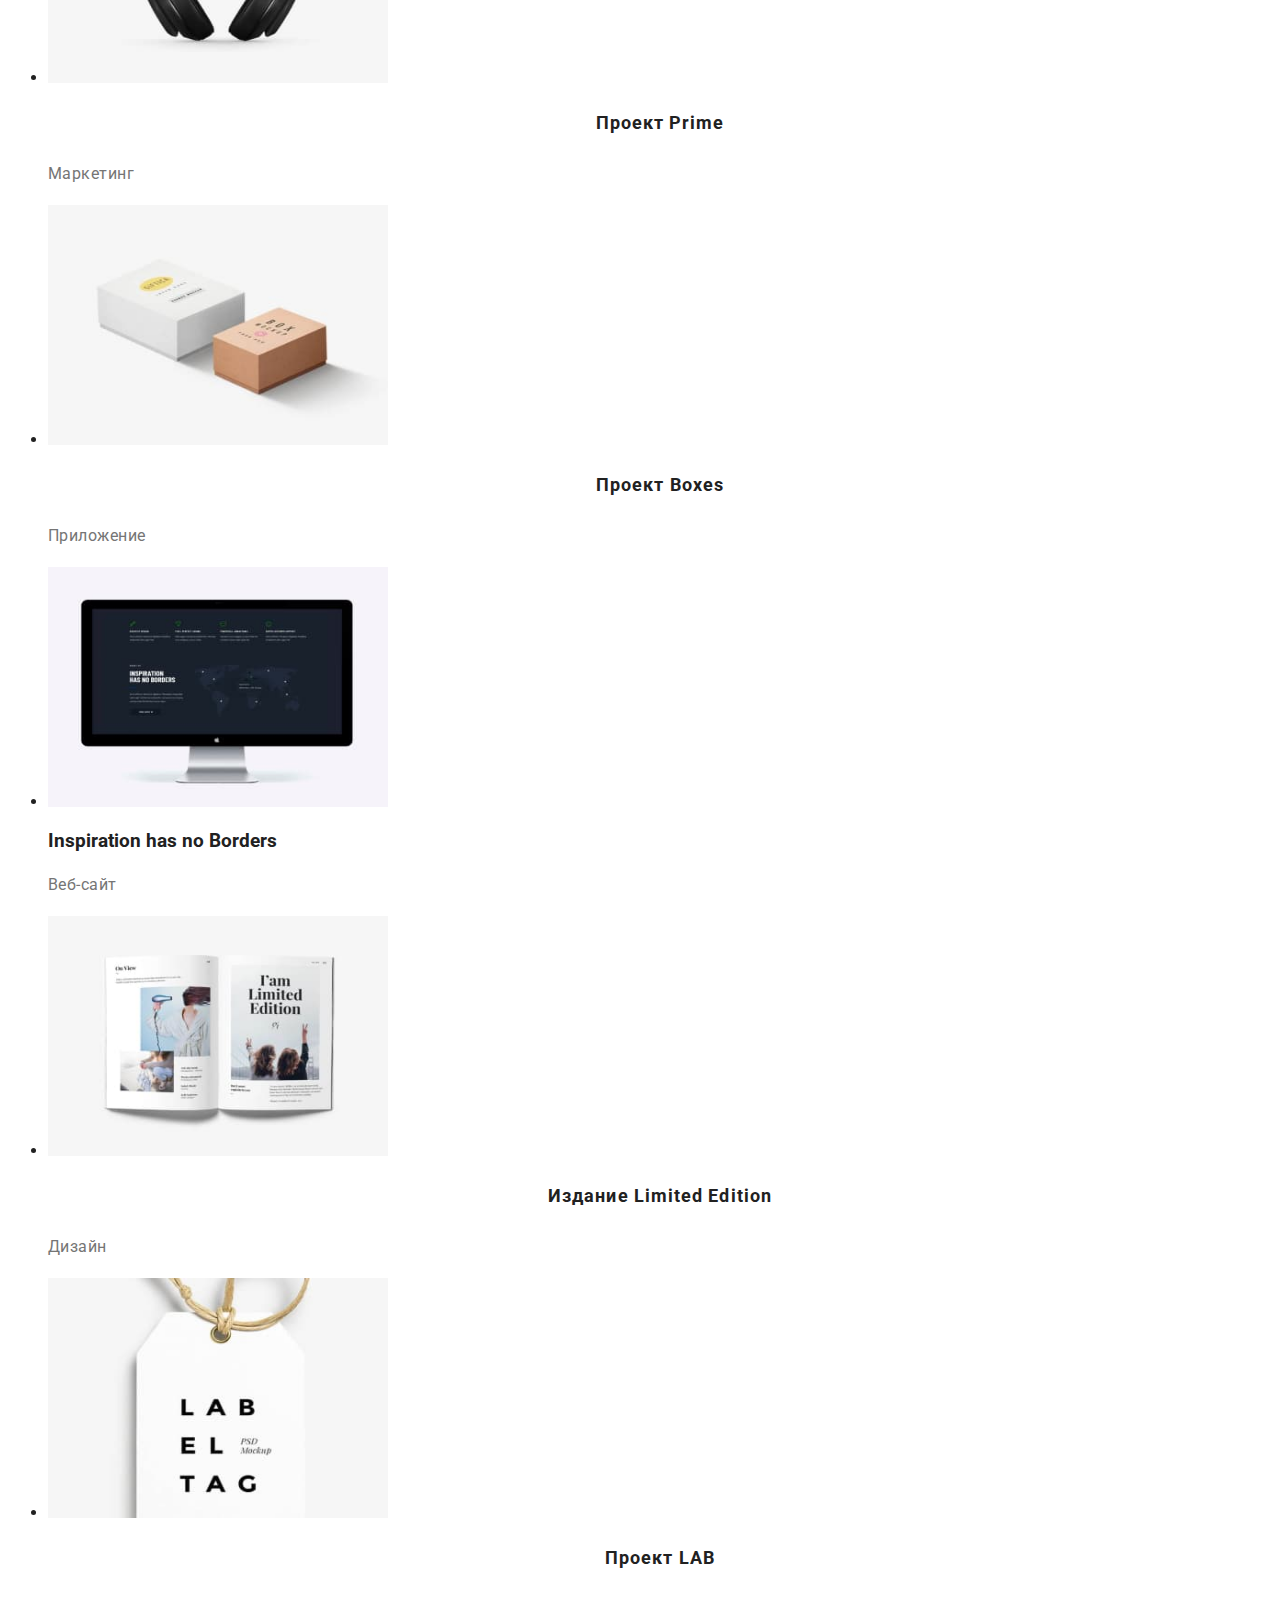
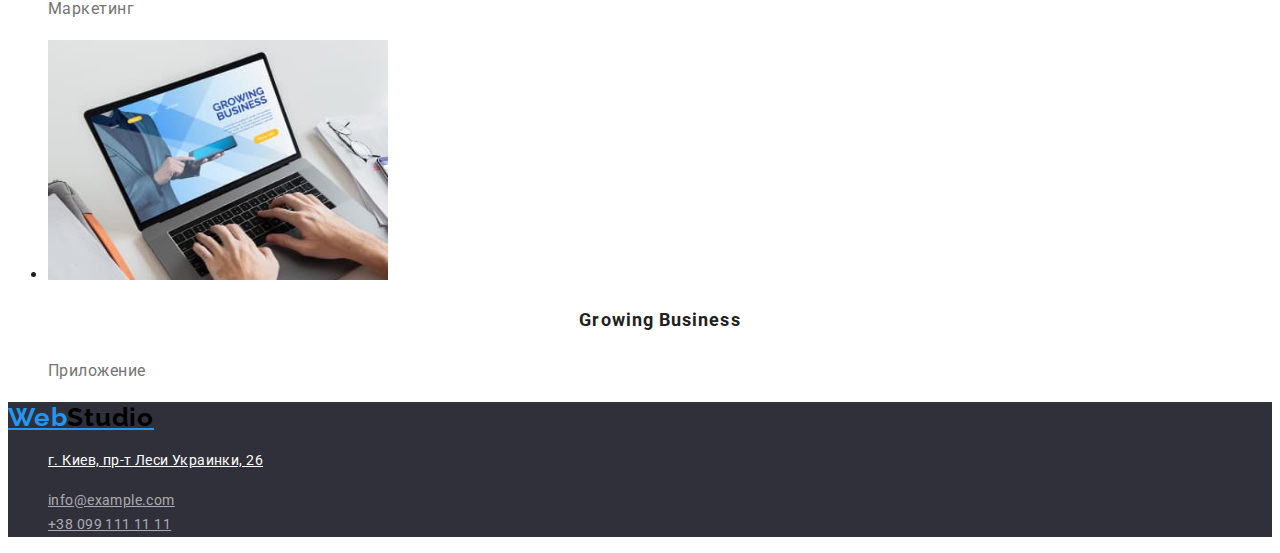
==== commit 6b21d9a6: "final code" ====
--- a/portfolio.html
+++ b/portfolio.html
@@ -93,12 +93,12 @@
         <section class="footer">
         <a href="./index.html" class="logo">Web<span class="page-studio">Studio</span></a>
         <address class="footer">
-            <ul class="footer-map list"> 
-                <li><a href="https://goo.gl/maps/Tcm589jkchjnUBED6" target="_blank" rel="noopener noreferrer">г. Киев, пр-т Леси Украинки, 26</a></li>
+            <ul class="list"> 
+                <li><a class="footer-map" href="https://goo.gl/maps/Tcm589jkchjnUBED6" target="_blank" rel="noopener noreferrer">г. Киев, пр-т Леси Украинки, 26</a></li>
             </ul>
-            <ul class="footer-nav list">
-                <li><a href="mailto:info@example.com">info@example.com</a></li>
-                <li><a href="tel:+380991111111">+38 099 111 11 11</a></li>
+            <ul class="list">
+                <li><a class="footer-nav" href="mailto:info@example.com">info@example.com</a></li>
+                <li><a class="footer-nav" href="tel:+380991111111">+38 099 111 11 11</a></li>
             </ul>
         </address>
          </section>
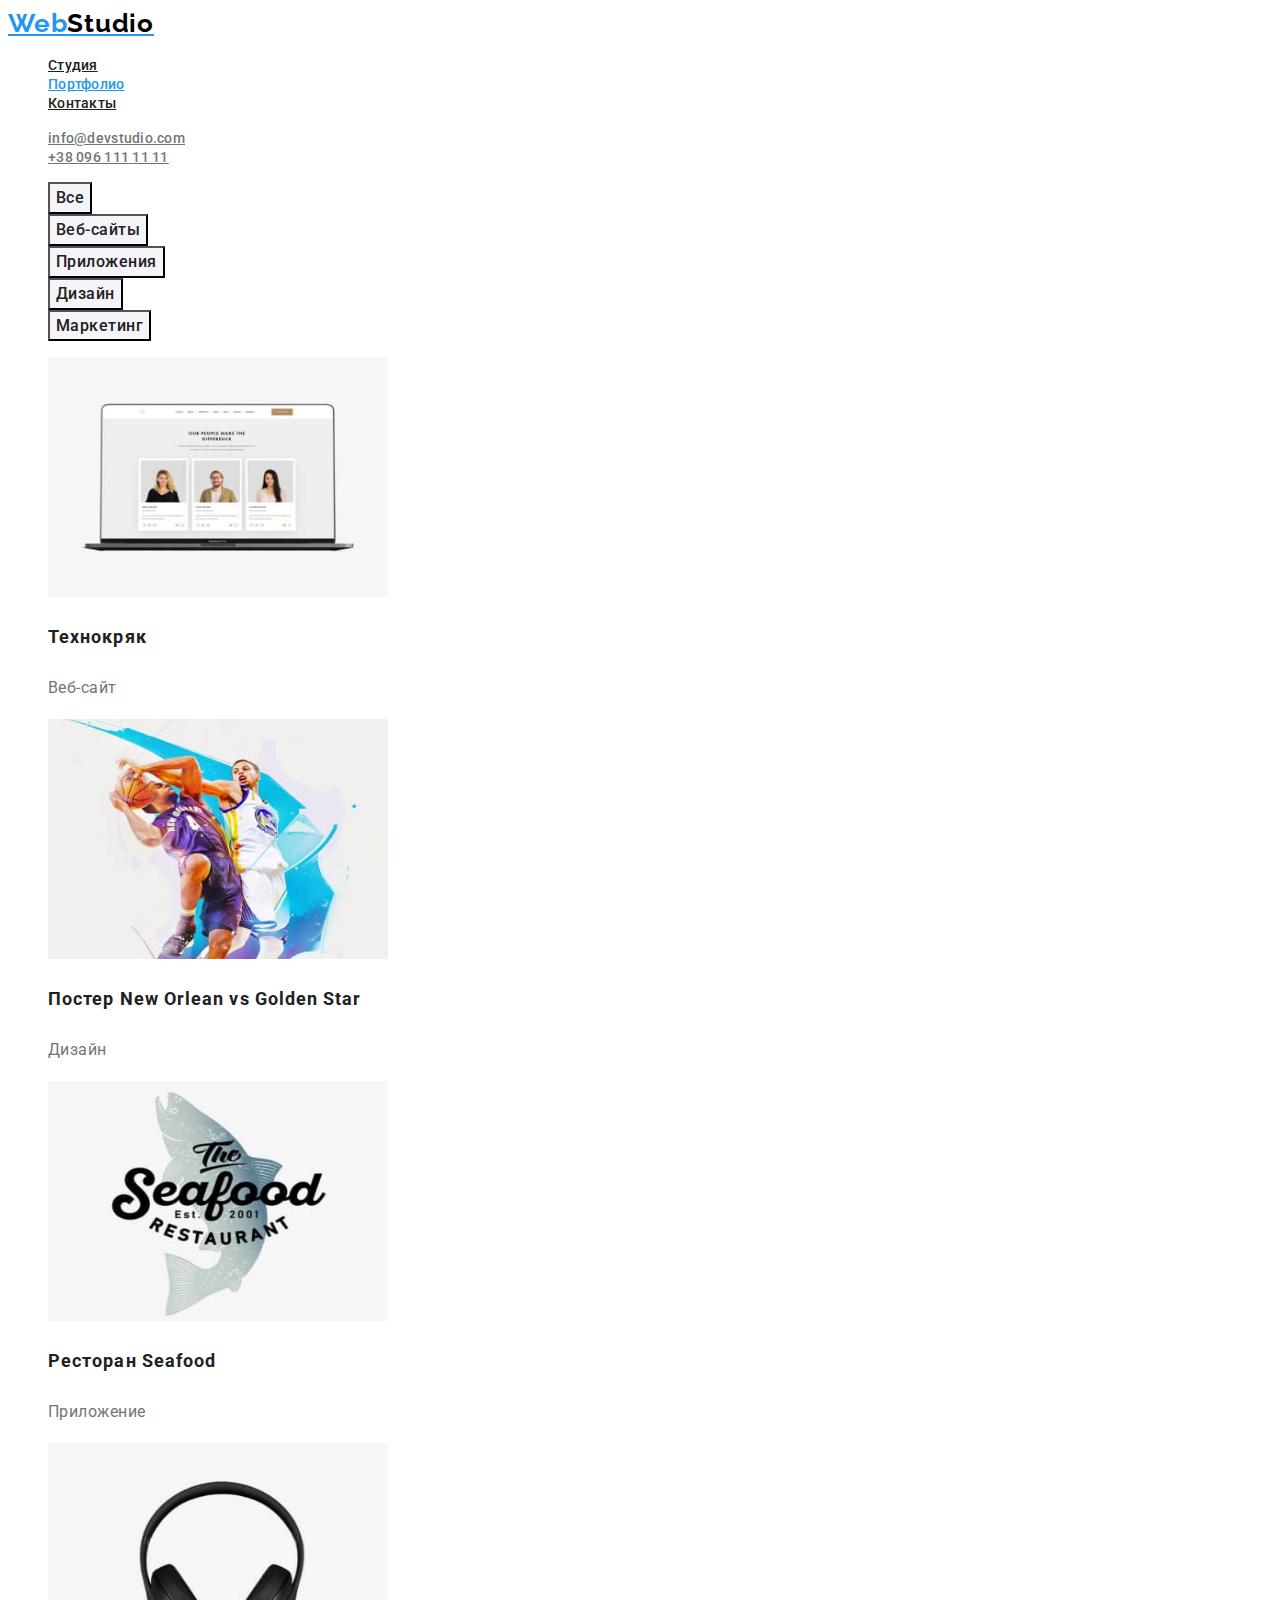
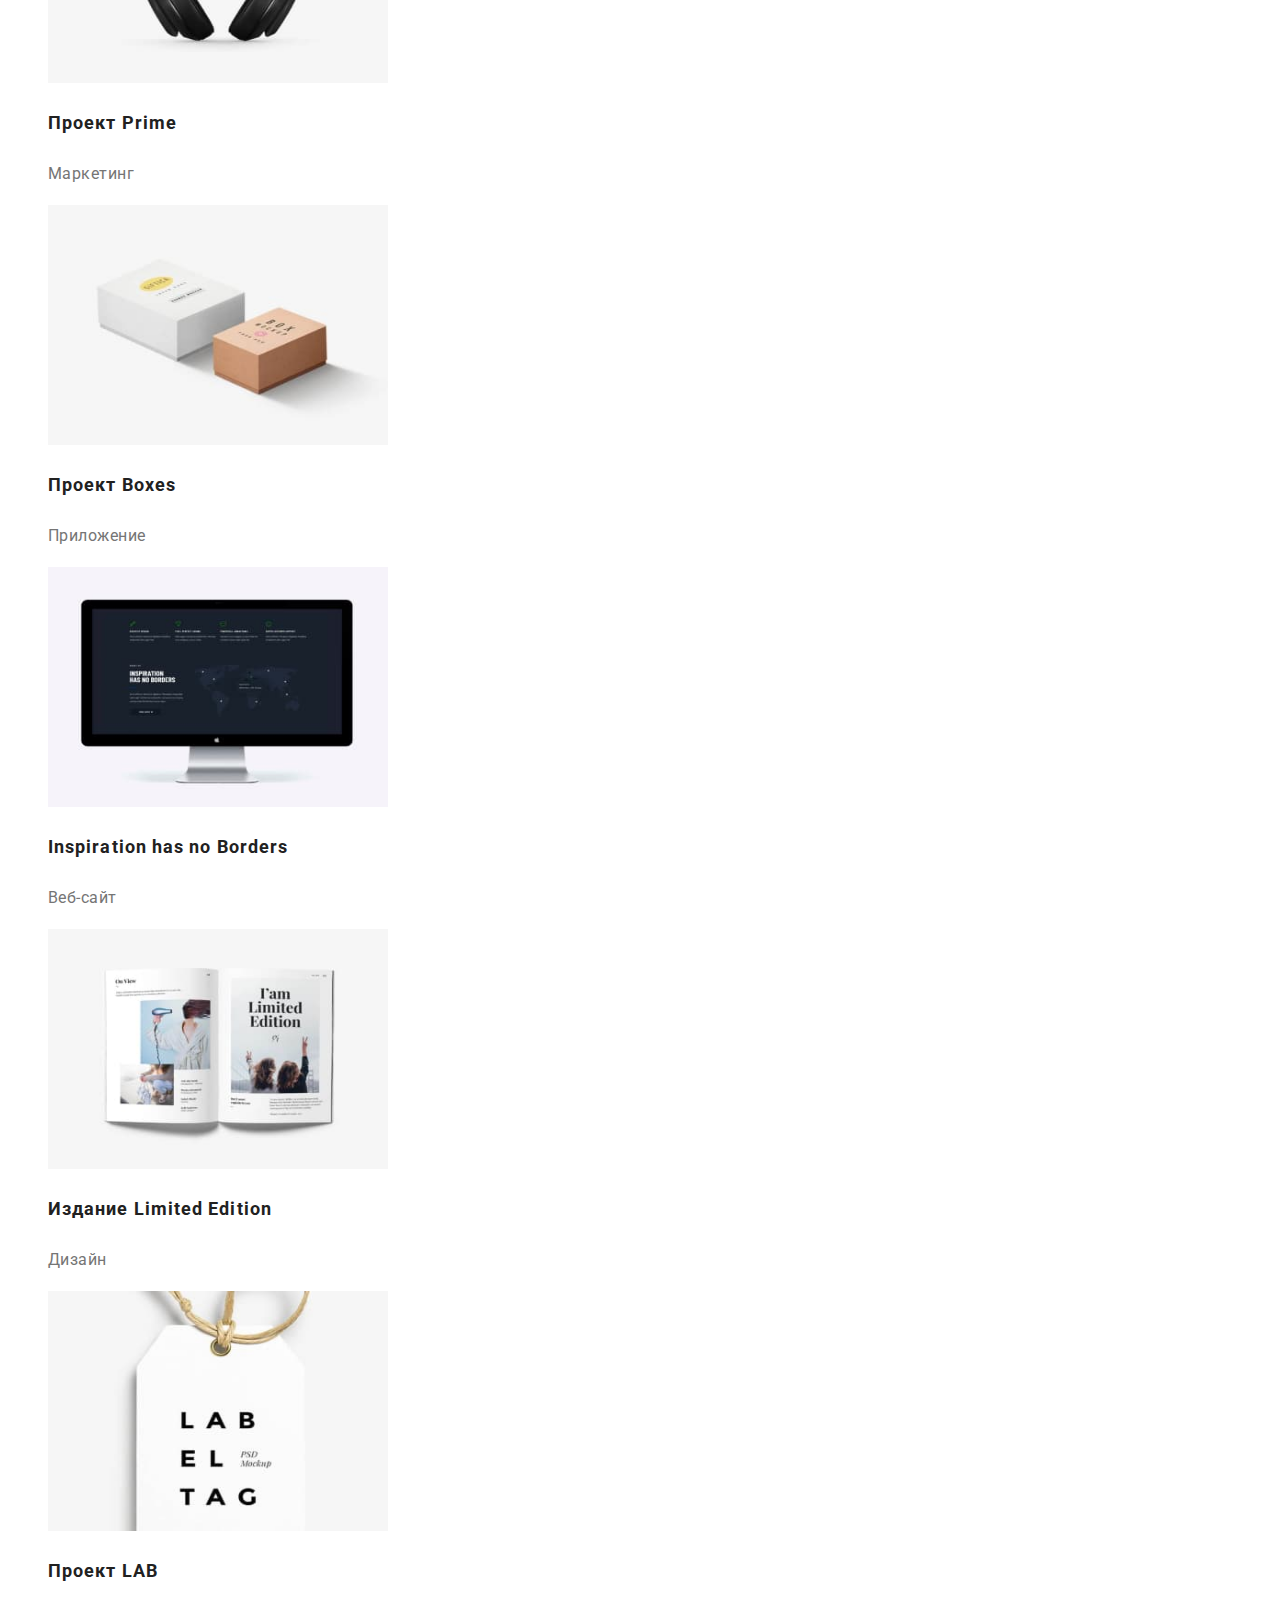
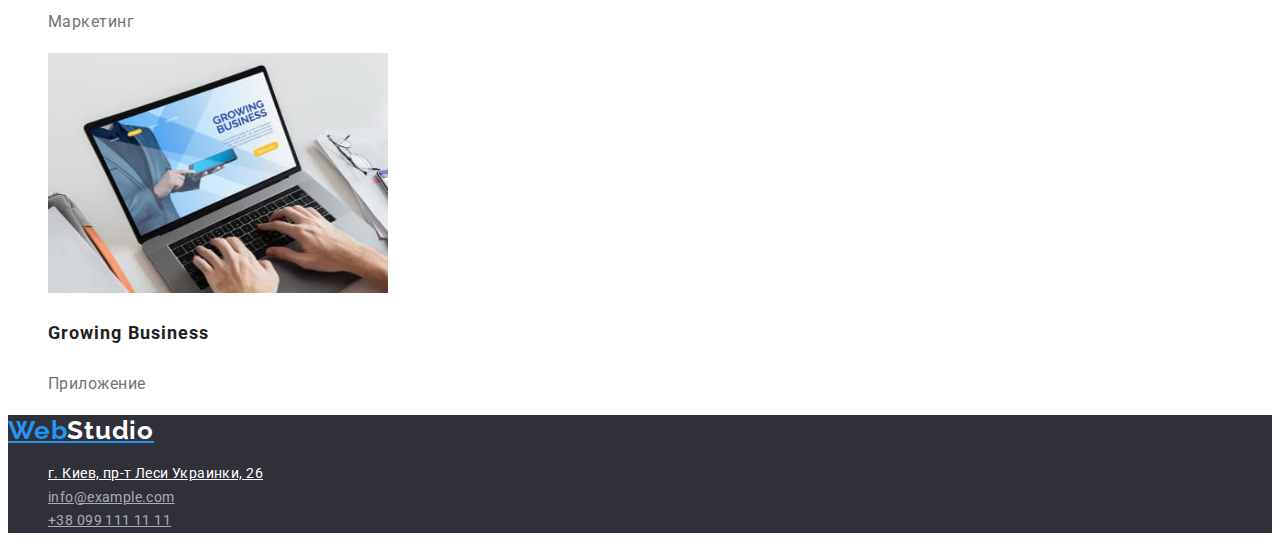
==== commit 745ef229: "final code" ====
--- a/portfolio.html
+++ b/portfolio.html
@@ -28,9 +28,9 @@
         </div>
     </header>
     <main>
-        <section class="hero">
+        <section class="hero-1">
             <div class="hero-title-1">
-                <ul>
+                <ul class="list">
                     <li><button type="button" class="button-p link">Все</button></li>
                     <li><button type="button" class="button-p link">Веб-сайты</button></li>
                     <li><button type="button" class="button-p link">Приложения</button></li>
@@ -40,50 +40,50 @@
             </div>
         </section>
         <section class="section">
-            <ul>
+            <ul class="list">
                 <li>
                     <img src="./images/fon-1.jpg" alt="Интернет страница" width="340" height="240">
-                    <h3 class="title-h">Технокряк</h3>
+                    <h3 class="title-g">Технокряк</h3>
                     <p class="title-p">Веб-сайт</p>
                 </li>
                 <li>
                     <img src="./images/fon-2.jpg" alt="Игра баскетболистов" width="340" height="240">
-                    <h3 class="title-h" lang="en">Постер New Orlean vs Golden Star</h3>
+                    <h3 class="title-g" lang="en">Постер New Orlean vs Golden Star</h3>
                     <p class="title-p">Дизайн</p>
                 </li>
                 <li>
                     <img src="./images/fon-3.jpg" alt="Логотип ресторана" width="340" height="240">
-                    <h3 class="title-h" lang="en">Ресторан Seafood</h3>
+                    <h3 class="title-g" lang="en">Ресторан Seafood</h3>
                     <p class="title-p">Приложение</p>
                 </li>
                 <li>
                     <img src="./images/fon-4.jpg" alt="Наушники" width="340" height="240">
-                    <h3 class="title-h" lang="en">Проект Prime</h3>
+                    <h3 class="title-g" lang="en">Проект Prime</h3>
                     <p class="title-p">Маркетинг</p>
                 </li>
                 <li>
                     <img src="./images/fon-5.jpg" alt="Картонные коробки" width="340" height="240">
-                    <h3 class="title-h" lang="en">Проект Boxes</h3>
+                    <h3 class="title-g" lang="en">Проект Boxes</h3>
                     <p class="title-p">Приложение</p>
                 </li>
                 <li>
                     <img src="./images/fon-6.jpg" alt="iMac" width="340" height="240">
-                    <h3 class="title" lang="en">Inspiration has no Borders</h3>
+                    <h3 class="title-g" lang="en">Inspiration has no Borders</h3>
                     <p class="title-p">Веб-сайт</p>
                 </li>
                 <li>
                     <img src="./images/fon-7.jpg" alt="Журнал" width="340" height="240">
-                    <h3 class="title-h" lang="en">Издание Limited Edition</h3>
+                    <h3 class="title-g" lang="en">Издание Limited Edition</h3>
                     <p class="title-p">Дизайн</p>
                 </li>
                 <li>
                     <img src="./images/fon-8.jpg" alt="Этикетка" width="340" height="240">
-                    <h3 class="title-h" lang="en">Проект LAB</h3>
+                    <h3 class="title-g" lang="en">Проект LAB</h3>
                     <p class="title-p">Маркетинг</p>
                 </li>
                 <li>
                     <img src="./images/fon-9.jpg" alt="Работа за ноутбуком" width="340" height="240">
-                    <h3 class="title-h" lang="en">Growing Business</h3>
+                    <h3 class="title-g" lang="en">Growing Business</h3>
                     <p class="title-p">Приложение</p>
                 </li>
             </ul>
@@ -91,12 +91,10 @@
     </main>
     <footer class="footer-bck">
         <section class="footer">
-        <a href="./index.html" class="logo">Web<span class="page-studio">Studio</span></a>
+        <a href="./index.html" class="logo">Web<span class="page-studio-white">Studio</span></a>
         <address class="footer">
             <ul class="list"> 
                 <li><a class="footer-map" href="https://goo.gl/maps/Tcm589jkchjnUBED6" target="_blank" rel="noopener noreferrer">г. Киев, пр-т Леси Украинки, 26</a></li>
-            </ul>
-            <ul class="list">
                 <li><a class="footer-nav" href="mailto:info@example.com">info@example.com</a></li>
                 <li><a class="footer-nav" href="tel:+380991111111">+38 099 111 11 11</a></li>
             </ul>
--- a/css/styles.css
+++ b/css/styles.css
@@ -82,9 +82,12 @@
 
 /* Hero  */
 
+.hero {
+    background-color: var(--background-titles-color);
+}
+
 .hero-title {
     color: #FFFFFF;
-    background-color: var(--background-titles-color);
 
 font-weight: 900;
 font-size: 44px;
@@ -96,7 +99,8 @@
 
 .hero-title-1 .link:hover,
 .hero-title-1 .link:focus {
-    color: var(--accent-color);
+    color: var(--background-main-color);
+    background-color: var(--accent-color);
 }
 /* Feature-list */
 .section-title .fuature {
@@ -120,6 +124,7 @@
 letter-spacing: 0.03em;
 }
 
+
 /* Examples */
 
 .examples {
@@ -159,8 +164,7 @@
 
 .text-team {
     color: var(--primary-text-color);
-font-weight: 400;
-font-size: 16px;
+
 line-height: 1.18;
 text-align: center;
 letter-spacing: 0.03em;
@@ -217,15 +221,17 @@
 
 .button-p {
     color: var(--title-text-color);
-    background-color: var(--accent-color);
+    background-color: var(--background-secondary-color);
+
 font-weight: 500;
 font-size: 16px;
 line-height: 1.62;
 text-align: center;
 letter-spacing: 0.03em;
-}
-
-.title-h {
+font-family: inherit;
+}
+
+.title-g {
     color: var(--title-text-color);
 font-weight: 700;
 font-size: 18px;
@@ -239,4 +245,4 @@
 font-size: 16px;
 line-height: 1.87;
 letter-spacing: 0.03em;
-}+}
